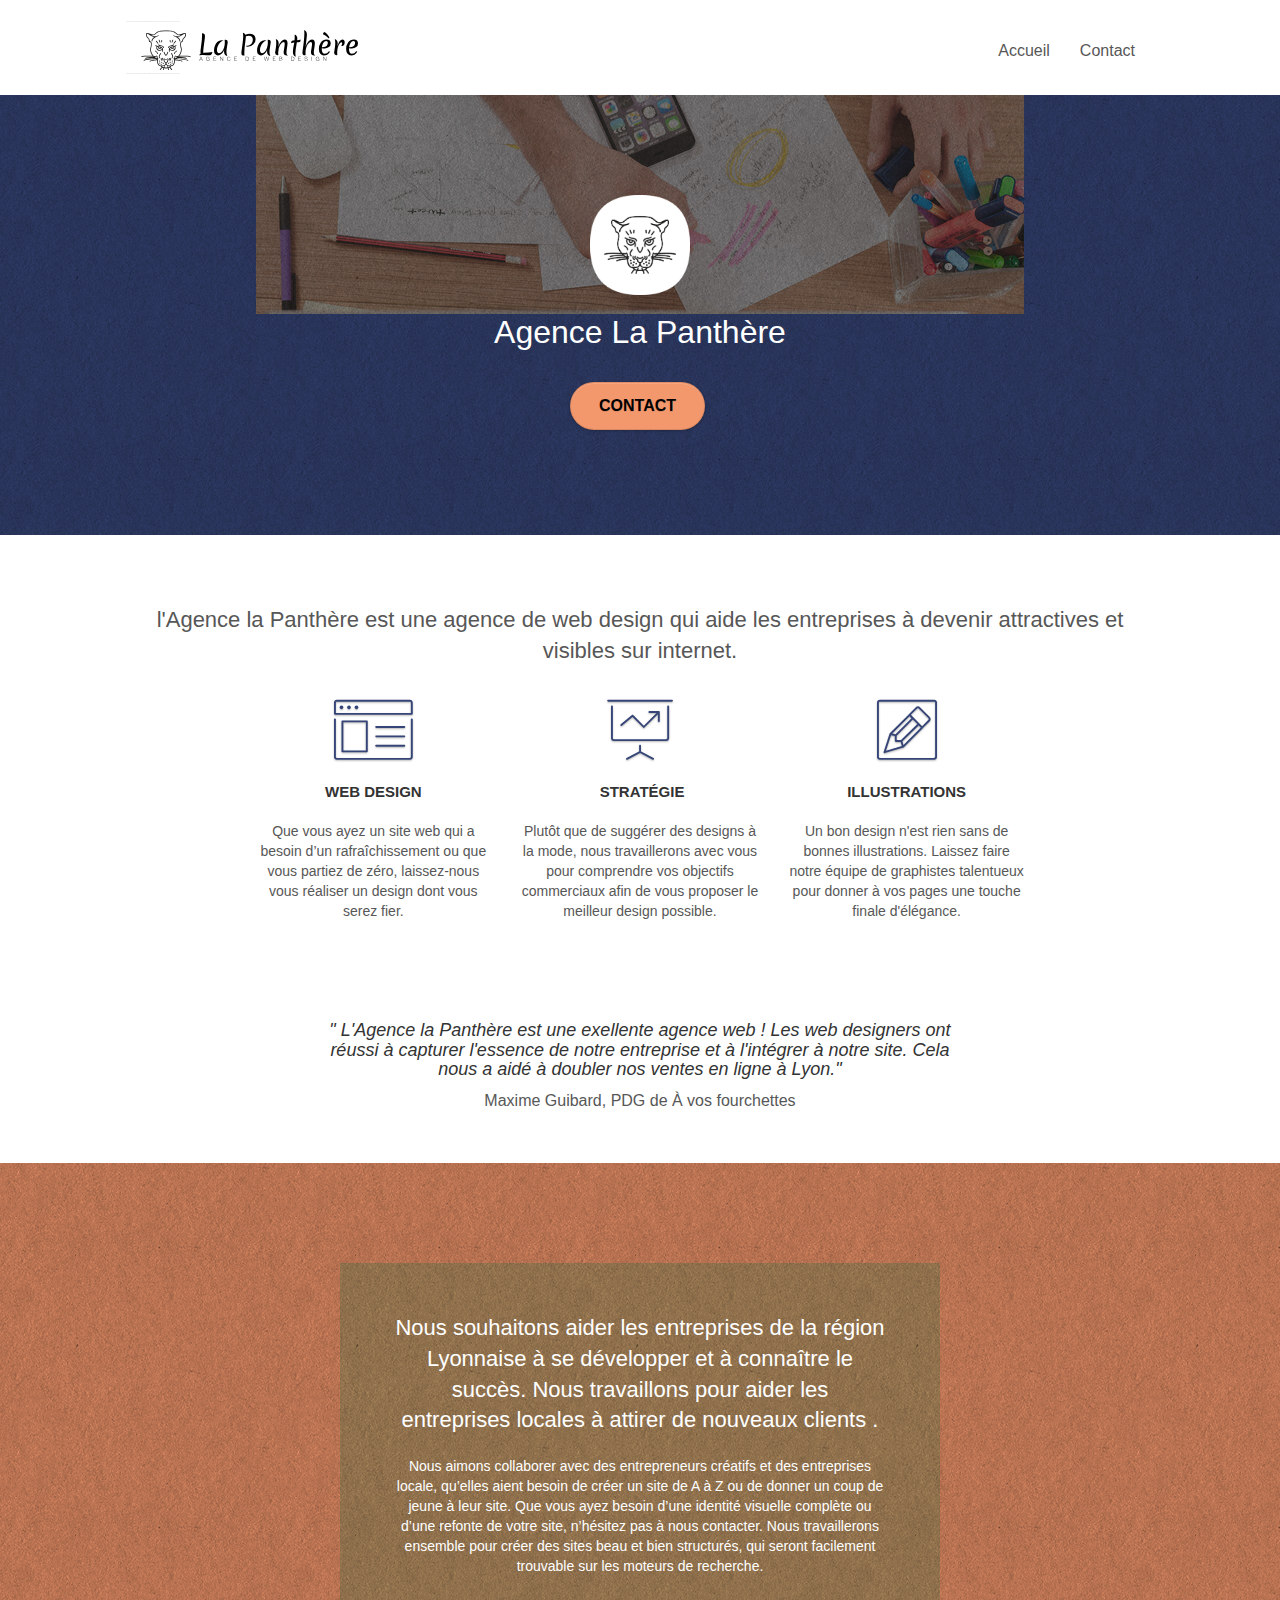
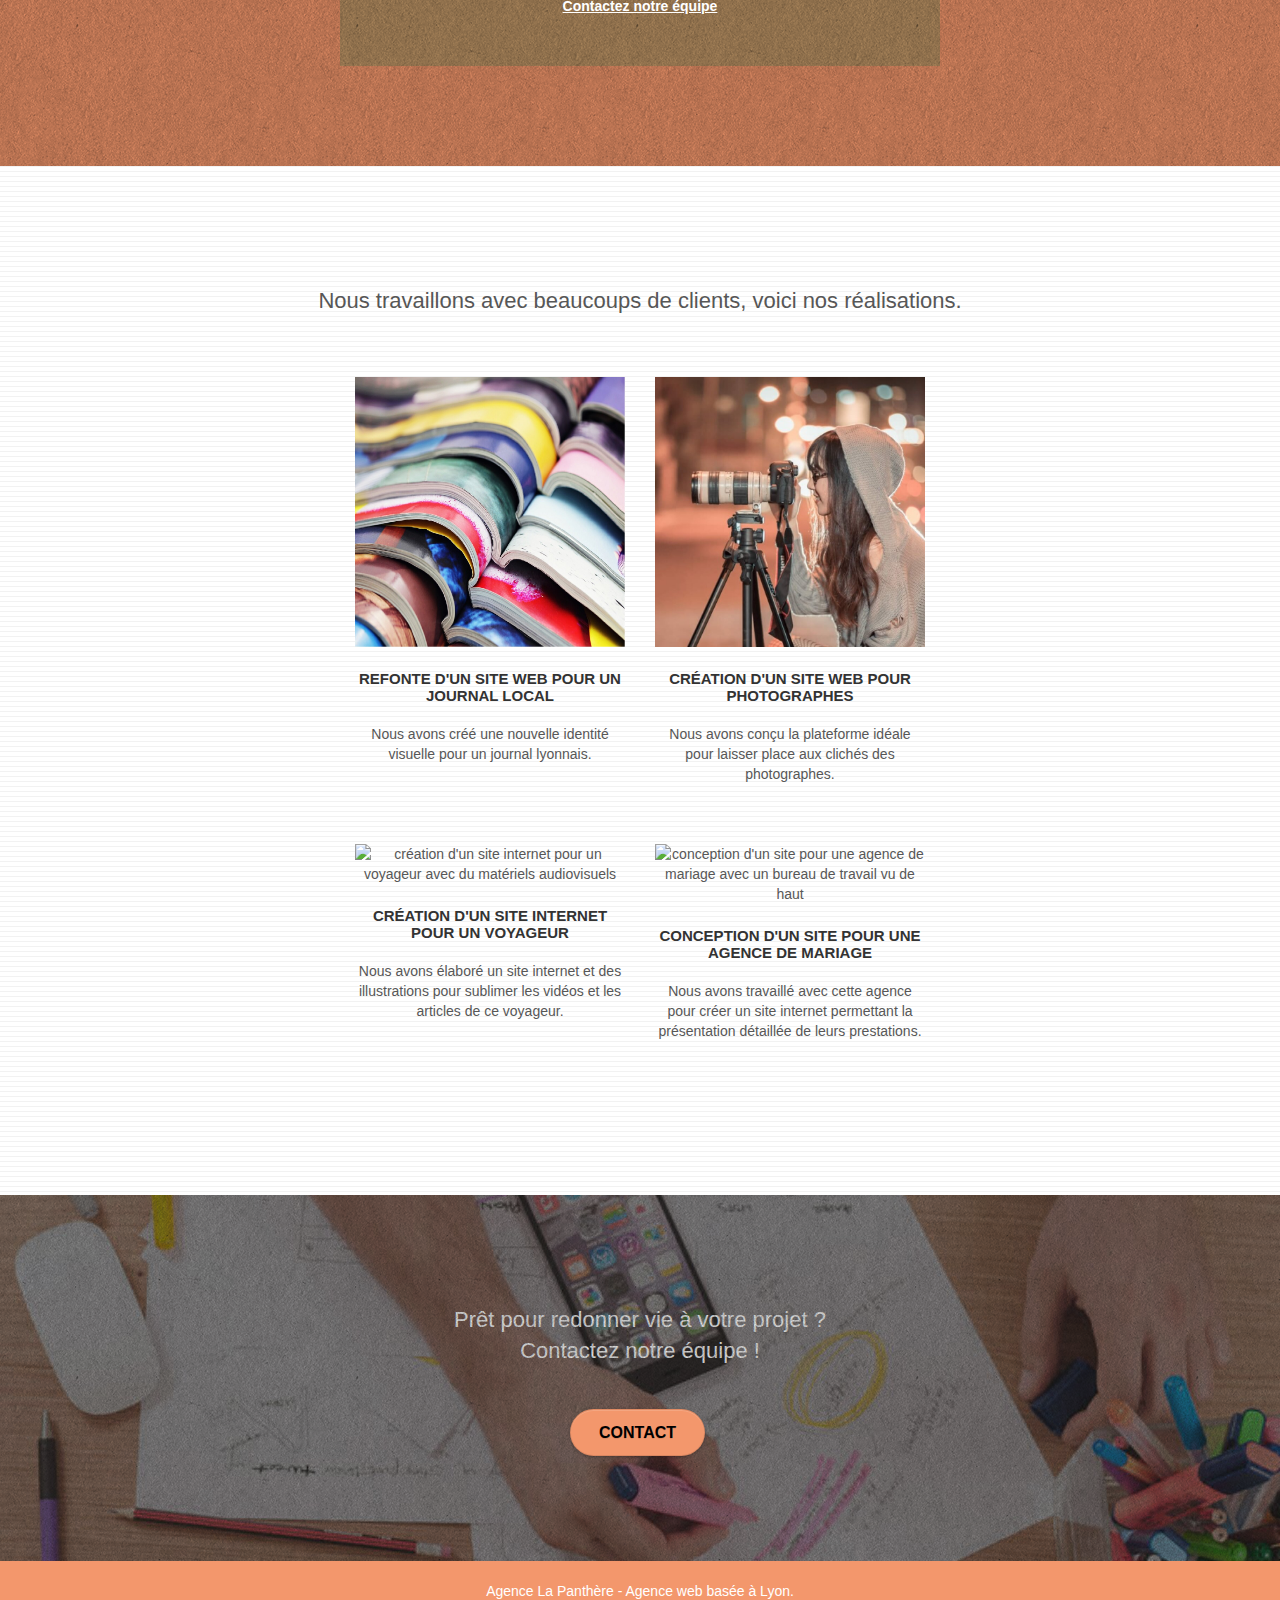
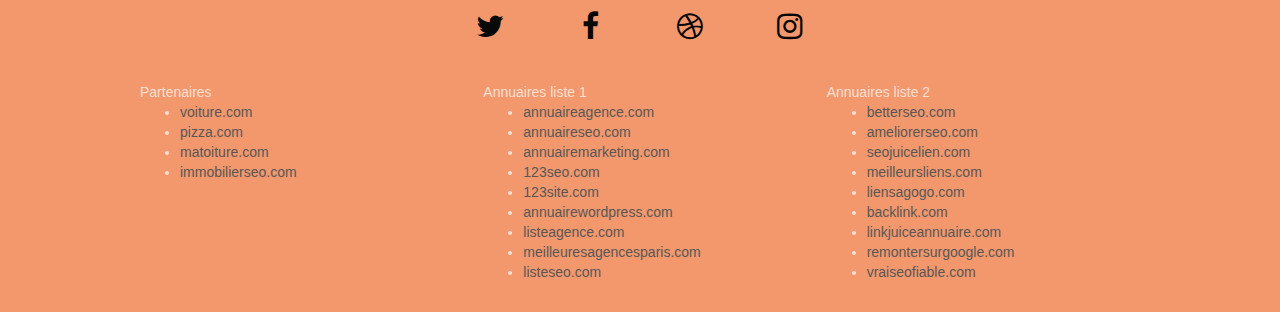
==== index.html @ d84fef73 "Modifications : images alt + compression" ====
<!doctype html>
<html lang="fr">
<head>
    <meta charset="utf-8">
    <meta name="description" content="Agence La Panthère pour réaliser vos projets et atteindre vos objectifs. Agence web basée à Lyon, contactez vite nos équipes d’experts doués et passionnés pour votre réussite.">
    <meta name="viewport" content="width=device-width, initial-scale=1.0, viewport-fit=cover">
    <link rel="shortcut icon" type="image/png" href="favicon.jpg">
    
	<link rel="stylesheet" type="text/css" href="./css/bootstrap.css">
	<link rel="stylesheet" type="text/css" href="style.css">
	<link rel="stylesheet" type="text/css" href="./css/font-awesome.css">
	<link rel="stylesheet" type="text/css" href="./css/et-line.css">
	
    
	<script src="./js/jquery-2.1.0.js"></script>
	<script src="./js/bootstrap.js"></script>
	<script src="./js/blocs.js"></script>
	<script src="./js/jquery.touchSwipe.js" defer></script>
	<script src="./js/gmaps.js"></script>

    <title>La Panthère Agence de web design Lyonnaise</title>

    
<!-- Analytics -->
<!-- Google Tag Manager -->
<script>(function(w,d,s,l,i){w[l]=w[l]||[];w[l].push({'gtm.start':
	new Date().getTime(),event:'gtm.js'});var f=d.getElementsByTagName(s)[0],
	j=d.createElement(s),dl=l!='dataLayer'?'&l='+l:'';j.async=true;j.src=
	'https://www.googletagmanager.com/gtm.js?id='+i+dl;f.parentNode.insertBefore(j,f);
	})(window,document,'script','dataLayer','GTM-PZNL9S8');</script>
	<!-- End Google Tag Manager -->
<!-- Analytics END -->
    
</head>
<body>
	<!-- Google Tag Manager (noscript) -->
<noscript><iframe src="https://www.googletagmanager.com/ns.html?id=GTM-PZNL9S8"
	height="0" width="0" style="display:none;visibility:hidden"></iframe></noscript>
	<!-- End Google Tag Manager (noscript) -->
<!-- Principal conteneur -->
<div class="page-container">
    
<!-- bloc-0 -->
<div class="bloc bgc-white l-bloc " id="bloc-0">
	<div class="container bloc-sm">

		<nav class="navbar row">
			<div class="navbar-header">
				<div class="keywords" style="color:#cccccc;font-size:1px;">Agence web à Lyon, stratégie web, web design, illustrations, design de site web, site web, web, internet, site internet, site</div>
				
				<a class="navbar-brand" href="index.html"><img src="img/agence-la-panthere-monochrome.svg" 
					alt="Logo et nom de l'Agence de web design La Panthère" height="40" /></a>

				<div class="keywords" style="color:#cccccc;font-size:1px;">Agence web à paris, stratégie web, web design, illustrations, design de site web, site web, web, internet, site internet, site</div>
				<button id="nav-toggle" type="button" class="ui-navbar-toggle navbar-toggle" data-toggle="collapse" data-target=".navbar-1">
					<span class="sr-only">Toggle navigation</span><span class="icon-bar"></span><span class="icon-bar"></span><span class="icon-bar"></span>
				</button>
			</div>
			<div class="collapse navbar-collapse navbar-1 special-dropdown-nav">
				<ul class="site-navigation nav navbar-nav">
					<li>
						<a href="index.html">Accueil</a>
					</li>
					
					<li>
						<a href="page2.html">Contact</a>
					</li>
				</ul>
			</div>
		</nav>
	</div>
</div>
<!-- bloc-0 END -->

<!-- bloc-1-presentation -->
<div class="bloc bgc-dark-slate-blue bg-banniere d-bloc bg-t-edge bloc-bg-texture texture-paper b-parallax" id="bloc-1-hero">
	<div class="container bloc-lg">
		<div class="row tight-width-whitespace">
			<div class="col-sm-12">
				<img src="img/logo.png" class="center-block image-resize-mode" 
				width="100" alt="Logo de l'Agence de web design La Panthère" />
				<h1 class="text-center hero-bloc-text tc-white ">
					Agence La Panthère
				</h1>
				<div class="text-center">
					<a href="page2.html" class="btn btn-lg btn-clean btn-rd cta-hero btn-atomic-tangerine" id="cta-hero">Contact</a>
				</div>
			</div>
		</div>
	</div>
</div>
<!-- bloc-1-presentation END -->

<!-- bloc-2-services -->
<div class="bloc bgc-white l-bloc" id="bloc-2-services">
	<div class="container bloc-md">
		<div class="row">
			<div class="col-sm-12 text-center">
				<h2>
					l'Agence la Panthère est une agence de web design qui aide les entreprises à devenir attractives et visibles sur internet.
				</h2>
			</div>
		</div>
		<div class="row voffset-lg med-width-whitespace">
			<div class="col-sm-4">
				<div class="text-center">
					<span class="et-icon-browser sm-shadow icon-dark-slate-blue icons icon-lg"></span>
				</div>
				<h3 class="mg-md text-center">
					Web design
				</h3>
				<p class="text-center ">
					Que vous ayez un site web qui a besoin d&rsquo;un rafraîchissement ou que vous partiez de zéro, laissez-nous vous réaliser un design dont vous serez fier.
				</p>
			</div>
			<div class="col-sm-4">
				<div class="text-center">
					<span class="et-icon-presentation sm-shadow icon-dark-slate-blue icons icon-lg"></span>
				</div>
				<h3 class="mg-md text-center">
					&nbsp;Stratégie
				</h3>
				<p class="text-center ">
					Plutôt que de suggérer des designs à la mode, nous travaillerons avec vous pour comprendre vos objectifs commerciaux afin de vous proposer le meilleur design possible.<br>
				</p>
			</div>
			<div class="col-sm-4">
				<div class="text-center">
					<span class="et-icon-edit sm-shadow icon-dark-slate-blue icons icon-lg"></span>
				</div>
				<h3 class="mg-md text-center">
					Illustrations
				</h3>
				<p class="text-center">
					Un bon design n'est rien sans de bonnes illustrations. Laissez faire notre équipe de graphistes talentueux pour donner à vos pages une touche finale d'élégance.
				</p>
			</div>
		</div>
		<div class="row voffset-lg voffset">
			<div class="col-xs-12 col-md-8 col-md-offset-2 text-center">
				<h4>
				<em>
					" L'Agence la Panthère est une exellente agence web ! Les web designers ont réussi à capturer l'essence de notre entreprise et à l'intégrer à notre site. Cela nous a aidé à doubler
					nos ventes en ligne à Lyon."
				</em>
				</h4>
			<p class="panel-title">Maxime Guibard, PDG de À vos fourchettes</p>
			</div>
		</div>
	</div>
</div>
<!-- bloc-2-services END -->

<!-- bloc-3-what-i-do -->
<div class="bloc tc-white bgc-atomic-tangerine bg-presentation d-bloc bloc-bg-texture texture-paper b-parallax" id="bloc-3-what-i-do">
	<div class="container bloc-lg">
		<div class="row tight-width-whitespace black-background">
			<div class="col-sm-12">
				<h2 class="mg-md text-center tc-white">
					Nous souhaitons aider les entreprises de la région Lyonnaise à se développer et à connaître le succès. Nous travaillons pour aider les entreprises locales à attirer de nouveaux clients .<br>
				</h2>
				<p class="text-center white">
					Nous aimons collaborer avec des entrepreneurs créatifs et des entreprises locale, qu’elles aient besoin de créer un site de A à Z ou de donner un coup de jeune à leur site. Que vous ayez besoin d’une identité visuelle complète ou d’une refonte de votre site, n’hésitez pas à nous contacter. Nous travaillerons ensemble pour créer des sites beau et bien structurés, qui seront facilement trouvable sur les moteurs de recherche. <br><br><a class="ltc-white bold-link" href="page2.html">Contactez notre équipe</a><br>
				</p>
			</div>
		</div>
	</div>
</div>
<!-- bloc-3-what-i-do END -->

<!-- bloc-4-portfolio -->
<div class="bloc bgc-white bg-lines-h2-bg bg-repeat l-bloc" id="bloc-4-portfolio">
	<div class="container bloc-lg">
		<div class="row">
			<div class="col-sm-12 text-center">
				<h2>
					Nous travaillons avec beaucoups de clients, voici nos réalisations.
				</h2>			
			</div>
		</div>
		<div class="row tight-width-whitespace portfolio-row">
			<div class="col-sm-6">
				<a href="#" data-lightbox="img/1.jpg" data-gallery-id="gallery-1" data-caption="Refonte d'un site web pour un journal local" data-frame="snapshot-lb"><img src="img/1.jpg" 
					alt="refonte d'un site web pour un journal local avec des journaux ouverts et empilés" class="img-responsive portfolio-thumb" /></a>
				<h3 class="mg-md text-center">
					Refonte d'un site web pour un journal local
				</h3>
				<p class="text-center">
					Nous avons créé une nouvelle identité visuelle pour un journal lyonnais.
				</p>
			</div>
			<div class="col-sm-6">
				<a href="#" data-lightbox="img/2.jpg" data-gallery-id="gallery-1" data-caption="Création d'un site web pour photographes" data-frame="snapshot-lb"><img src="img/2.jpg" class="img-responsive portfolio-thumb" 
					alt="création d'un site web pour photographes avec une photographe derrière un appareil photo sur trépieds" /></a>
				<h3 class="mg-md text-center">
					Création d'un site web pour photographes
				</h3>
				<p class="text-center">
					Nous avons conçu la plateforme idéale pour laisser place aux clichés des photographes.
				</p>
			</div>
		</div>
		<div class="row tight-width-whitespace portfolio-row">
			<div class="col-sm-6">
				<a href="#" data-lightbox="img/3.bmp" data-gallery-id="gallery-1" data-caption="Création d'un site internet pour un voyageur" data-frame="snapshot-lb"><img src="img/3.bmp" class="img-responsive portfolio-thumb" 
					alt="création d'un site internet pour un voyageur avec du matériels audiovisuels"/></a>
				<h3 class="mg-md text-center">
					Création d'un site internet pour un voyageur
				</h3>
				<p class="text-center">
					Nous avons élaboré un site internet et des illustrations pour sublimer les vidéos et les articles de ce voyageur.
				</p>
			</div>
			<div class="col-sm-6">
				<a href="#" data-lightbox="img/4.bmp" data-gallery-id="gallery-1" data-caption="Conception d'un site pour une agence de mariage" data-frame="snapshot-lb"><img src="img/4.bmp" class="img-responsive portfolio-thumb" 
					alt="conception d'un site pour une agence de mariage avec un bureau de travail vu de haut" /></a>
				<h3 class="mg-md text-center">
					Conception d'un site pour une agence de mariage
				</h3>
				<p class="text-center">
					Nous avons travaillé avec cette agence pour créer un site internet permettant la présentation détaillée de leurs prestations.
				</p>
			</div>
		</div>
	</div>
</div>
<!-- bloc-4-portfolio END -->

<!-- bloc-5-cta -->
<div class="bloc bgc-dark-slate-blue bg-banniere d-bloc bloc-bg-texture texture-paper" id="bloc-5-cta">
	<div class="container bloc-lg">
		<div class="row">
			<h2 class="mg-md text-center tc-white">
				Prêt pour redonner vie à votre projet ?<br>Contactez notre équipe !
			</h2>
			<div class="col-sm-12 text-center">
				<a href="page2.html" class="btn btn-atomic-tangerine btn-clean btn-rd btn-lg cta-hero">Contact</a>
			</div>
		</div>
	</div>
</div>
<!-- bloc-5-cta END -->

<!-- Footer - bloc-8 -->
<div class="bloc bgc-atomic-tangerine d-bloc" id="bloc-8">
	<div class="container bloc-sm">
		<div class="row">
			<div class="col-sm-12">
				<p class="text-center white">
					Agence La Panthère - Agence web basée à Lyon.<br>
				</p>
				<div class="row row-no-gutters social">
					<div class="col-sm-3">
						<div class="text-center">
							<a class="social" href="index.html"><span class="fa fa-twitter icon-md"></span></a>
						</div>
					</div>
					<div class="col-sm-3">
						<div class="text-center">
							<a class="social" href="index.html"><span class="fa fa-facebook icon-md"></span></a>
						</div>
					</div>
					<div class="col-sm-3">
						<div class="text-center">
							<a class="social" href="index.html"><span class="fa fa-dribbble icon-md"></span></a>
						</div>
					</div>
					<div class="col-sm-3">
						<div class="text-center">
							<a class="social" href="index.html"><span class="fa fa-instagram icon-md"></span></a>
						</div>
					</div>
					<div class="keywords" style="color:#F3976C;">Agence web à paris, stratégie web, web design, illustrations, design de site web, site web, web, internet, site internet, site</div>
				</div>
				<div class="row">
					<div class="col-sm-4">
						Partenaires
							<ul>
								<li><a href="voiture.com">voiture.com</a></li>
								<li><a href="pizza.com">pizza.com</a></li>
								<li><a href="matoiture.com">matoiture.com</a></li>
								<li><a href="immobilierseo.com">immobilierseo.com</a></li>
							</ul>		
					</div>
					<div class="col-sm-4">
						Annuaires liste 1
						<ul>
							<li><a href="annuaireagence.com">annuaireagence.com</a></li>
							<li><a href="annuaireseo.com">annuaireseo.com</a></li>
							<li><a href="annuairemarketing.com">annuairemarketing.com</a></li>
							<li><a href="123seoture.com">123seo.com</a></li>
							<li><a href="123site.com">123site.com</a></li>
							<li><a href="annuairewordpress.com">annuairewordpress.com</a></li>
							<li><a href="listeagence.com">listeagence.com</a></li>
							<li><a href="meilleuresagencesparis.com">meilleuresagencesparis.com</a></li>
							<li><a href="listeseo.com">listeseo.com</a></li>
						</ul>
					</div>
					<div class="col-sm-4">
						Annuaires liste 2
						<ul>
							<li><a href="betterseo.com">betterseo.com</a></li>
							<li><a href="ameliorerseo.com">ameliorerseo.com</a></li>
							<li><a href="seojuicelien.com">seojuicelien.com</a></li>
							<li><a href="meilleursliens.com">meilleursliens.com</a></li>
							<li><a href="liensagogo.com">liensagogo.com</a></li>
							<li><a href="backlink.com">backlink.com</a></li>
							<li><a href="linkjuiceannuaire.com">linkjuiceannuaire.com</a></li>
							<li><a href="remontersurgoogle.com">remontersurgoogle.com</a></li>
							<li><a href="vraiseofiable.com">vraiseofiable.com</a></li>
						</ul>
					</div>
				</div>
			</div>
		</div>
	</div>
</div>
<!-- Footer - bloc-8 END -->

</div>
<!-- Principal conteneur END -->
    

</body>
</html>
---- style.css ----
body {
    margin: 0;
    padding: 0;
    background: #FFF;
    overflow-x: hidden;
    -webkit-font-smoothing: antialiased;
    -moz-osx-font-smoothing: grayscale;
}

a,
button {
    transition: all .3s ease-in-out;
    outline: none!important;
}

a:hover {
    text-decoration: none;
    cursor: pointer;
}

#page-loading-blocs-notifaction {
    position: fixed;
    top: 0;
    bottom: 0;
    width: 100%;
    z-index: 100000;
    background: #FFFFFF url("img/pageload-spinner.gif") no-repeat center center;
}

.bloc {
    width: 100%;
    clear: both;
    background: 50% 50% no-repeat;
    padding: 0 50px;
    -webkit-background-size: cover;
    -moz-background-size: cover;
    -o-background-size: cover;
    background-size: cover;
    position: relative;
}

.bloc .container {
    padding-left: 0;
    padding-right: 0;
}

.bloc-lg {
    padding: 100px 50px;
}

.bloc-md {
    padding: 50px;
}

.bloc-sm {
    padding: 20px 50px;
}

.bg-center,
.bg-l-edge,
.bg-r-edge,
.bg-t-edge,
.bg-b-edge,
.bg-tl-edge,
.bg-bl-edge,
.bg-tr-edge,
.bg-br-edge,
.bg-repeat {
    -webkit-background-size: auto!important;
    -moz-background-size: auto!important;
    -o-background-size: auto!important;
    background-size: auto!important;
}

.bg-repeat {
    background: repeat;
}

.bg-t-edge {
    background: top no-repeat;
}

.bloc-bg-texture::before {
    content: "";
    background-size: 2px 2px;
    position: absolute;
    top: 0;
    bottom: 0;
    left: 0;
    right: 0;
}

.texture-paper::before {
    background: url("img/texture-paper.png");
    background-size: 280px 280px;
}

.b-parallax {
    background-attachment: fixed;
}

.d-bloc {
    color: rgba(255, 255, 255, .7);
}

.d-bloc button:hover {
    color: rgba(255, 255, 255, .9);
}

.d-bloc .icon-round,
.d-bloc .icon-square,
.d-bloc .icon-rounded,
.d-bloc .icon-semi-rounded-a,
.d-bloc .icon-semi-rounded-b {
    border-color: rgba(255, 255, 255, .9);
}

.d-bloc .divider-h span {
    border-color: rgba(255, 255, 255, .2);
}

.d-bloc .a-btn,
.d-bloc .navbar a,
.d-bloc .navbar-brand,
.d-bloc a .icon-sm,
.d-bloc a .icon-md,
.d-bloc a .icon-lg,
.d-bloc a .icon-xl,
.d-bloc h1 a,
.d-bloc h2 a,
.d-bloc h3 a,
.d-bloc h4 a,
.d-bloc h5 a,
.d-bloc h6 a,
.d-bloc p a {
    color: rgba(8, 8, 8);
}

.d-bloc .a-btn:hover,
.d-bloc .navbar a:hover,
.d-bloc .navbar-brand:hover,
.d-bloc a:hover .icon-sm,
.d-bloc a:hover .icon-md,
.d-bloc a:hover .icon-lg,
.d-bloc a:hover .icon-xl,
.d-bloc h1 a:hover,
.d-bloc h2 a:hover,
.d-bloc h3 a:hover,
.d-bloc h4 a:hover,
.d-bloc h5 a:hover,
.d-bloc h6 a:hover,
.d-bloc p a:hover {
    color: rgba(255, 255, 255, 1);
}

.d-bloc .navbar-toggle .icon-bar {
    background: rgba(255, 255, 255, 1);
}

.d-bloc .btn-wire,
.d-bloc .btn-wire:hover {
    color: rgba(255, 255, 255, 1);
    border-color: rgba(255, 255, 255, 1);
}

.d-bloc .panel {
    color: rgba(0, 0, 0, .5);
}

.d-bloc .panel button:hover {
    color: rgba(0, 0, 0, .7);
}

.d-bloc .panel icon {
    border-color: rgba(0, 0, 0, .7);
}

.d-bloc .panel .divider-h span {
    border-color: rgba(0, 0, 0, .1);
}

.d-bloc .panel .a-btn {
    color: rgba(0, 0, 0, .6);
}

.d-bloc .panel .a-btn:hover {
    color: rgba(0, 0, 0, 1);
}

.d-bloc .panel .btn-wire,
.d-bloc .panel .btn-wire:hover {
    color: rgba(0, 0, 0, .7);
    border-color: rgba(0, 0, 0, .3);
}

.d-bloc .panel,
.l-bloc {
    color: rgba(0, 0, 0, .5);
}

.d-bloc .panel button:hover,
.l-bloc button:hover {
    color: rgba(0, 0, 0, .7);
}

.l-bloc .icon-round,
.l-bloc .icon-square,
.l-bloc .icon-rounded,
.l-bloc .icon-semi-rounded-a,
.l-bloc .icon-semi-rounded-b {
    border-color: rgba(0, 0, 0, .7);
}

.d-bloc .panel .divider-h span,
.l-bloc .divider-h span {
    border-color: rgba(0, 0, 0, .1);
}

.d-bloc .panel .a-btn,
.l-bloc .a-btn,
.l-bloc .navbar a,
.l-bloc .navbar-brand,
.l-bloc a .icon-sm,
.l-bloc a .icon-md,
.l-bloc a .icon-lg,
.l-bloc a .icon-xl,
.l-bloc h1 a,
.l-bloc h2 a,
.l-bloc h3 a,
.l-bloc h4 a,
.l-bloc h5 a,
.l-bloc h6 a,
.l-bloc p a {
    color: rgba(0, 0, 0, .6);
}

.d-bloc .panel .a-btn:hover,
.l-bloc .a-btn:hover,
.l-bloc .navbar a:hover,
.l-bloc .navbar-brand:hover,
.l-bloc a:hover .icon-sm,
.l-bloc a:hover .icon-md,
.l-bloc a:hover .icon-lg,
.l-bloc a:hover .icon-xl,
.l-bloc h1 a:hover,
.l-bloc h2 a:hover,
.l-bloc h3 a:hover,
.l-bloc h4 a:hover,
.l-bloc h5 a:hover,
.l-bloc h6 a:hover,
.l-bloc p a:hover {
    color: rgba(0, 0, 0, 1);
}

.l-bloc .navbar-toggle .icon-bar {
    color: rgba(0, 0, 0, .6);
}

.d-bloc .panel .btn-wire,
.d-bloc .panel .btn-wire:hover,
.l-bloc .btn-wire,
.l-bloc .btn-wire:hover {
    color: rgba(0, 0, 0, .7);
    border-color: rgba(0, 0, 0, .3);
}

.voffset {
    margin-top: 30px;
}

.voffset-lg {
    margin-top: 80px;
}

.row-no-gutters {
    margin-right: 0;
    margin-left: 0;
}

.row.row-no-gutters > [class^="col-"],
.row.row-no-gutters > [class*=" col-"] {
    padding-right: 0;
    padding-left: 0;
}

#bloc-1-hero h1 {
    font-size: 32px;
}

.navbar {
    margin-bottom: 0;
    z-index: 1;
}

.navbar-brand {
    height: auto;
    padding: 3px 15px;
    font-size: 25px;
    font-weight: normal;
    font-weight: 600;
    line-height: 44px;
}

.navbar-brand img {
    max-height: 200px;
    margin: 0 5px 0 0;
    display: inline;
}

.navbar-brand img[src$=svg] {
    min-width: 100px;
}

.nav-center .navbar-brand img {
    margin: 0;
}

.navbar .nav {
    padding-top: 2px;
    margin-right: -16px;
    float: right;
    z-index: 1;
}

.nav > li {
    float: left;
    margin-top: 4px;
    font-size: 16px;
}

.navbar-nav .open .dropdown-menu > li > a {
    text-align: inherit;
}

.nav > li a:hover,
.nav > li a:focus {
    background: transparent;
}

.navbar-toggle {
    margin: 10px 10px 0 0;
    border: 0px;
}

.navbar-toggle:hover {
    background: transparent!important;
}

.navbar-toggle .icon-bar {
    background-color: rgba(0, 0, 0, .5);
    width: 26px;
}

.nav-invert .navbar .nav {
    float: left;
}

.nav-invert .navbar-header,
.nav-invert .navbar-brand {
    float: right;
    position: relative;
    z-index: 2;
}

@media (min-width: 768px) {
    .site-navigation {
        position: absolute;
        top: 50%;
        right: 20px;
        transform: translate(0, -50%);
        -webkit-transform: translateY(-50%);
    }
    .nav > li .dropdown-menu a,
    .nav > li .dropdown-menu a:hover {
        color: #484848;
    }
    .nav-invert .site-navigation {
        left: 0;
        right: 0;
    }
    .nav-center {
        text-align: center;
    }
    .nav-center .navbar-header {
        width: 100%;
    }
    .nav-center .navbar-header,
    .nav-center .navbar-brand,
    .nav-center .nav > li {
        float: none;
        display: inline-block;
    }
    .nav-center .site-navigation {
        position: relative;
        width: 100%;
        right: 0;
        margin-right: 0px;
        margin-top: 20px;
    }
    .nav-center.mini-nav .navbar-toggle {
        float: none;
        margin: 10px auto 0;
    }
}

.nav > li > .dropdown a {
    background: none!important;
    display: block;
    padding: 14px 15px;
}

nav .caret {
    margin: 0 5px;
}

.dropdown-menu .dropdown-menu {
    top: -8px;
    left: 100%;
}

.dropdown-menu .dropmenu-flow-right {
    top: 100%;
    left: 0;
    margin-left: -1px;
    border-top-left-radius: 0;
    border-top-right-radius: 0;
}

.dropdown-menu .dropdown span {
    border: 4px solid black;
    border-top-color: transparent;
    border-right-color: transparent;
    border-bottom-color: transparent;
    margin: 6px -5px 0 0!important;
    float: right;
}

.mg-md {
    margin-top: 10px;
    margin-bottom: 20px;
}

.mg-lg {
    margin-top: 10px;
    margin-bottom: 40px;
}

.btn {
    margin: 0 5px 5px 0;
}

.btn.pull-right {
    margin: 0 0 5px 5px;
}

.btn-d,
.btn-d:hover,
.btn-d:focus {
    color: #FFF;
    background: rgba(0, 0, 0, .3);
}

button {
    outline: none!important;
}

.btn-rd {
    border-radius: 40px;
}

.btn-clean {
    border: 1px solid rgba(0, 0, 0, .08);
    border-bottom-color: rgba(0, 0, 0, .1);
    text-shadow: 0 1px 0 rgba(0, 0, 1, .1);
    box-shadow: 0 1px 3px rgba(0, 0, 1, .25), inset 0 1px 0 0 rgba(255, 255, 255, .15);
}

.icon-md {
    font-size: 30px!important;
}

.icon-lg {
    font-size: 60px!important;
}

.sm-shadow {
    text-shadow: 0 1px 2px rgba(0, 0, 0, .3);
}

.panel-sq,
.panel-sq .panel-heading,
.panel-sq .panel-footer {
    border-radius: 0;
}

.panel-rd {
    border-radius: 30px;
}

.panel-rd .panel-heading {
    border-radius: 29px 29px 0 0;
}

.panel-rd .panel-footer {
    border-radius: 0 0 29px 29px;
}

.form-control {
    border-color: rgba(0, 0, 0, .1);
    box-shadow: none;
}

.scrollToTop {
    width: 40px;
    height: 40px;
    position: fixed;
    bottom: 20px;
    right: 20px;
    opacity: 0;
    z-index: 500;
    transition: all .3s ease-in-out;
}

.scrollToTop span {
    margin-top: 6px;
}

.showScrollTop {
    font-size: 14px;
    opacity: 1;
}

a[data-lightbox] {
    position: relative;
    display: block;
    text-align: center;
}

a[data-lightbox]:hover::before {
    content: "+";
    font-family: "HelveticaNeue-Light", "Helvetica Neue Light", "Helvetica Neue", Helvetica, Arial;
    font-size: 32px;
    width: 50px;
    height: 50px;
    margin-left: -25px;
    border-radius: 50%;
    background: rgba(0, 0, 0, .6);
    color: #FFF;
    font-weight: 100;
    z-index: 1;
    position: absolute;
    top: 50%;
    transform: translateY(-50%);
    -webkit-transform: translateY(-50%);
}

a[data-lightbox]:hover img {
    opacity: 0.6;
    -webkit-animation-fill-mode: none;
    animation-fill-mode: none;
}

#lightbox-modal {
    display: flex;
    align-items: center;
}

#lightbox-modal .modal-dialog {
    width: 90%;
    max-width: 900px;
    margin: 0 auto 0;
}

#lightbox-modal .modal-dialog img {
    max-height: 90vh;
    margin: 0 auto;
}

.lightbox-caption {
    padding: 20px;
    color: #FFF;
    background: rgba(0, 0, 0, .5);
    position: absolute;
    left: 15px;
    right: 15px;
    bottom: 5px;
}

.close-lightbox {
    color: #FFF;
    font-size: 30px;
    position: absolute;
    top: 20px;
    right: 20px;
    z-index: 20;
    background: rgba(0, 0, 0, .5);
    border: none;
    line-height: 30px;
    padding: 0 9px 5px;
    opacity: 0.3;
}

.close-lightbox:hover,
.next-lightbox:hover,
.prev-lightbox:hover {
    opacity: 1.0;
    color: #FFF;
}

.next-lightbox,
.prev-lightbox {
    font-size: 20px;
    color: rgba(255, 255, 255, .9);
    background: rgba(0, 0, 0, .5);
    transition: all .2s ease-in-out;
    position: absolute;
    top: 45%;
    z-index: 1;
    opacity: 0.4;
}

.next-lightbox {
    padding: 6px 8px 1px 13px;
    right: 25px;
}

.prev-lightbox {
    padding: 6px 13px 1px 10px;
    left: 25px;
}

.snapshot-lb .modal-body {
    padding-bottom: 45px;
}

.snapshot-lb .lightbox-caption {
    padding: 0;
    color: rgba(0, 0, 0, .5);
    background: none;
}

h1,
h2,
h3,
h4,
h5,
h6,
p,
label,
.btn,
a {
    font-family: "helvetica";
    font-weight: 400;
    color: #575757!important;
}

.container {
    max-width: 1000px;
}

.hero-bloc-text {
    font-size: 38px;
}

.hero-bloc-text-sub {
    font-size: 36px;
}

.statement-bloc-text {
    line-height: 26px;
    font-style: italic;
    font-size: 20px;
    text-align: center;
    font-weight: lighter;
    max-width: 520px;
    margin: auto auto auto auto;
}

p {
    font-size: 14px;
}

.tight-width-whitespace {
    max-width: 600px;
    color: white !important;
    margin: auto auto auto auto;
}

.h1 {
    font-size: 20px;
    font-family: "Open Sans";
}

.cta-hero {
    margin-top: 22px;
    color: #FFFFFF!important;
    text-transform: uppercase;
    padding: 12px 28px 12px 28px;
    font-size: 16px;
    font-weight: 700;
}

.social {
    max-width: 400px;
    margin: auto auto auto auto;
}

h2 {
    font-size: 22px;
    line-height: 1.4em;
}

h3 {
    font-size: 15px;
    text-transform: uppercase;
    font-weight: 700;
    color: #333333!important;
}

.med-width-whitespace {
    max-width: 800px;
    margin: auto auto auto auto;
    box-shadow: 0px 0px 0px #000000;
}

h1 {
    color: #333333!important;
}

h4 {
    color: #333333!important;
}

.icons {
    margin-bottom: 14px;
    margin-top: 24px;
}

.white {
    color: #FFFFFF!important;
}

.portfolio-thumb {
    margin-bottom: 24px;
}

.portfolio-row {
    margin-bottom: 44px;
    margin-top: 50px;
}

.avatar {
    box-shadow: 0px 4px 9px rgba(0, 0, 0, 0.3);
}

.black-background {
    background-color: rgba(165, 147, 99, 0.7);
    padding: 40px 40px 40px 40px;
}

.bold-link {
    font-weight: 900;
    text-decoration: underline!important;
}

.bgc-white {
    background-color: #FFFFFF;
}

.bgc-dark-slate-blue {
    background-color: #364577;
}

.bgc-atomic-tangerine {
    background-color: #F3976C;
}

.tc-white {
    color: #FFFFFF!important;
}
.tc-black{
    color: black !important;
}
.btn-atomic-tangerine {
    background: #F3976C;
    color: black !important;
}

.btn-atomic-tangerine:hover {
    background: #c27956!important;
    color: #FFFFFF!important;
}

.ltc-white {
    color: #FFFFFF!important;
}

.ltc-white:hover {
    color: #cccccc!important;
}

.ltc-atomic-tangerine {
    color: #F3976C!important;
}

.ltc-atomic-tangerine:hover {
    color: #c27956!important;
}

.icon-dark-slate-blue {
    color: #364577!important;
    border-color: #364577!important;
}

.bg-dots-bg {
    background-image: url("img/dots-bg.png");
}

.bg-lines-h2-bg {
    background-image: url("img/lines-h2-bg.png");
}

.bg-banniere {
    background-image: url("img/agence-la-panthere.jpg");
}

.bg-presentation {
    background-image: url("img/image-de-presentation.bmp");
}

@media (max-width: 1024px) {
    .bloc {
        padding-left: 20px;
        padding-right: 20px;
    }
    .bloc.full-width-bloc,
    .bloc-tile-2.full-width-bloc .container,
    .bloc-tile-3.full-width-bloc .container,
    .bloc-tile-4.full-width-bloc .container {
        padding-left: 0;
        padding-right: 0;
    }
}

@media (max-width: 992px) and (min-width: 768px) {
    .navbar .nav {
        max-width: 80%
    }
    .nav-center.navbar .nav {
        max-width: 100%
    }
}

@media only screen and (min-device-width: 768px) and (max-device-width: 1024px) and (orientation: landscape) {
    .b-parallax {
        background-attachment: scroll;
    }
}

@media only screen and (min-device-width: 1024px) and (max-device-width: 1366px) and (-webkit-min-device-pixel-ratio: 1.5) {
    .b-parallax {
        background-attachment: scroll;
    }
}

@media (max-width: 991px) {
    .container {
        width: 100%;
    }
    .b-parallax {
        background-attachment: scroll;
    }
    .page-container,
    #hero-bloc {
        overflow-x: hidden;
        position: relative;
    }
    .bloc {
        padding-left: constant(safe-area-inset-left);
        padding-right: constant(safe-area-inset-right);
    }
    .bloc-group,
    .bloc-group .bloc {
        display: block;
        width: 100%;
    }
    .bloc-fill-screen .fill-bloc-top-edge,
    .bloc-fill-screen .fill-bloc-bottom-edge {
        padding: 0 20px;
        padding-left: constant(safe-area-inset-left);
        padding-right: constant(safe-area-inset-right);
    }
}

@media (max-width: 767px) {
    .page-container {
        overflow-x: hidden;
        position: relative;
    }
    h1,
    h2,
    h3,
    h4,
    h5,
    h6,
    p,
    #disqus_thread {
        padding-left: 10px!important;
        padding-right: 10px!important;
    }
    .b-parallax {
        background-attachment: scroll;
    }
    .navbar .nav {
        padding-top: 0;
        border-top: 1px solid rgba(0, 0, 0, .2);
        float: none!important;
    }
    .navbar.row {
        margin-left: 0;
        margin-right: 0;
    }
    .site-navigation {
        position: inherit;
        transform: none;
        -webkit-transform: none;
        -ms-transform: none;
    }
    .nav > li {
        margin-top: 0;
        border-bottom: 1px solid rgba(0, 0, 0, .1);
        background: rgba(0, 0, 0, .05);
        text-align: left;
        padding-left: 15px;
        width: 100%;
    }
    .nav > li:hover {
        background: rgba(0, 0, 0, .08);
    }
    .dropdown .dropdown a .caret {
        float: none;
        margin: 5px 0 0 10px!important;
        border: 4px solid black;
        border-bottom-color: transparent;
        border-right-color: transparent;
        border-left-color: transparent;
    }
    #hero-bloc .navbar .nav {
        background: rgba(0, 0, 0, .8);
    }
    #hero-bloc .navbar .nav a {
        color: rgba(255, 255, 255, .6);
    }
    .hero {
        padding: 50px 0;
    }
    .hero-nav {
        left: -1px;
        right: -1px;
    }
    .navbar-collapse {
        padding: 0;
        overflow-x: hidden;
        -webkit-box-shadow: none;
        box-shadow: none;
    }
    .navbar-brand img {
        max-height: 40px;
        width: auto;
    }
    .nav-invert .navbar-header {
        float: none;
        width: 100%;
    }
    .nav-invert .navbar-toggle {
        float: left;
        margin-left: 10px;
    }
    .bloc {
        padding-left: 0;
        padding-right: 0;
    }
    .bloc-xxl,
    .bloc-xl,
    .bloc-lg {
        padding: 40px 0;
    }
    .bloc-sm,
    .bloc-md {
        padding-left: 0;
        padding-right: 0;
    }
    .bloc-tile-2 .container,
    .bloc-tile-3 .container,
    .bloc-tile-4 .container,
    .bloc-fill-screen .fill-bloc-top-edge,
    .bloc-fill-screen .fill-bloc-bottom-edge {
        padding-left: 0;
        padding-right: 0;
    }
    .a-block {
        padding: 0 10px;
    }
    .btn-dwn {
        display: none;
    }
    .voffset {
        margin-top: 5px;
    }
    .voffset-md {
        margin-top: 20px;
    }
    .voffset-lg {
        margin-top: 30px;
    }
    form {
        padding: 5px;
    }
    .close-lightbox {
        display: inline-block;
    }
    .blocsapp-device-iphone5 {
        background-size: 216px 425px;
        padding-top: 60px;
        width: 216px;
        height: 425px;
    }
    .blocsapp-device-iphone5 img {
        width: 180px;
        height: 320px;
    }
}

@media (max-width: 400px) {
    .bloc {
        padding-left: 0;
        padding-right: 0;
    }
}

@media (max-width: 767px) {
    .bloc-mob-center-text {
        text-align: center;
    }
}
---- css/et-line.css ----
@font-face {
    font-family: et-line;
    src: url(../fonts/et-line.eot);
    src: url(../fonts/et-line.eot?#iefix) format('embedded-opentype'), url(../fonts/et-line.woff) format('woff'), url(../fonts/et-line.ttf) format('truetype'), url(../fonts/et-line.svg#et-line) format('svg');
    font-weight: 400;
    font-style: normal
}

.et-icon-adjustments,
.et-icon-alarmclock,
.et-icon-anchor,
.et-icon-aperture,
.et-icon-attachment,
.et-icon-bargraph,
.et-icon-basket,
.et-icon-beaker,
.et-icon-bike,
.et-icon-book-open,
.et-icon-briefcase,
.et-icon-browser,
.et-icon-calendar,
.et-icon-camera,
.et-icon-caution,
.et-icon-chat,
.et-icon-circle-compass,
.et-icon-clipboard,
.et-icon-clock,
.et-icon-cloud,
.et-icon-compass,
.et-icon-desktop,
.et-icon-dial,
.et-icon-document,
.et-icon-documents,
.et-icon-download,
.et-icon-dribbble,
.et-icon-edit,
.et-icon-envelope,
.et-icon-expand,
.et-icon-facebook,
.et-icon-flag,
.et-icon-focus,
.et-icon-gears,
.et-icon-genius,
.et-icon-gift,
.et-icon-global,
.et-icon-globe,
.et-icon-googleplus,
.et-icon-grid,
.et-icon-happy,
.et-icon-hazardous,
.et-icon-heart,
.et-icon-hotairballoon,
.et-icon-hourglass,
.et-icon-key,
.et-icon-laptop,
.et-icon-layers,
.et-icon-lifesaver,
.et-icon-lightbulb,
.et-icon-linegraph,
.et-icon-linkedin,
.et-icon-lock,
.et-icon-magnifying-glass,
.et-icon-map,
.et-icon-map-pin,
.et-icon-megaphone,
.et-icon-mic,
.et-icon-mobile,
.et-icon-newspaper,
.et-icon-notebook,
.et-icon-paintbrush,
.et-icon-paperclip,
.et-icon-pencil,
.et-icon-phone,
.et-icon-picture,
.et-icon-pictures,
.et-icon-piechart,
.et-icon-presentation,
.et-icon-pricetags,
.et-icon-printer,
.et-icon-profile-female,
.et-icon-profile-male,
.et-icon-puzzle,
.et-icon-quote,
.et-icon-recycle,
.et-icon-refresh,
.et-icon-ribbon,
.et-icon-rss,
.et-icon-sad,
.et-icon-scissors,
.et-icon-scope,
.et-icon-search,
.et-icon-shield,
.et-icon-speedometer,
.et-icon-strategy,
.et-icon-streetsign,
.et-icon-tablet,
.et-icon-target,
.et-icon-telescope,
.et-icon-toolbox,
.et-icon-tools,
.et-icon-tools-2,
.et-icon-trophy,
.et-icon-tumblr,
.et-icon-twitter,
.et-icon-upload,
.et-icon-video,
.et-icon-wallet,
.et-icon-wine {
    font-family: et-line;
    speak: none;
    font-style: normal;
    font-weight: 400;
    font-variant: normal;
    text-transform: none;
    line-height: 1;
    -webkit-font-smoothing: antialiased;
    -moz-osx-font-smoothing: grayscale;
    display: inline-block
}

.et-icon-mobile:before {
    content: "\e000"
}

.et-icon-laptop:before {
    content: "\e001"
}

.et-icon-desktop:before {
    content: "\e002"
}

.et-icon-tablet:before {
    content: "\e003"
}

.et-icon-phone:before {
    content: "\e004"
}

.et-icon-document:before {
    content: "\e005"
}

.et-icon-documents:before {
    content: "\e006"
}

.et-icon-search:before {
    content: "\e007"
}

.et-icon-clipboard:before {
    content: "\e008"
}

.et-icon-newspaper:before {
    content: "\e009"
}

.et-icon-notebook:before {
    content: "\e00a"
}

.et-icon-book-open:before {
    content: "\e00b"
}

.et-icon-browser:before {
    content: "\e00c"
}

.et-icon-calendar:before {
    content: "\e00d"
}

.et-icon-presentation:before {
    content: "\e00e"
}

.et-icon-picture:before {
    content: "\e00f"
}

.et-icon-pictures:before {
    content: "\e010"
}

.et-icon-video:before {
    content: "\e011"
}

.et-icon-camera:before {
    content: "\e012"
}

.et-icon-printer:before {
    content: "\e013"
}

.et-icon-toolbox:before {
    content: "\e014"
}

.et-icon-briefcase:before {
    content: "\e015"
}

.et-icon-wallet:before {
    content: "\e016"
}

.et-icon-gift:before {
    content: "\e017"
}

.et-icon-bargraph:before {
    content: "\e018"
}

.et-icon-grid:before {
    content: "\e019"
}

.et-icon-expand:before {
    content: "\e01a"
}

.et-icon-focus:before {
    content: "\e01b"
}

.et-icon-edit:before {
    content: "\e01c"
}

.et-icon-adjustments:before {
    content: "\e01d"
}

.et-icon-ribbon:before {
    content: "\e01e"
}

.et-icon-hourglass:before {
    content: "\e01f"
}

.et-icon-lock:before {
    content: "\e020"
}

.et-icon-megaphone:before {
    content: "\e021"
}

.et-icon-shield:before {
    content: "\e022"
}

.et-icon-trophy:before {
    content: "\e023"
}

.et-icon-flag:before {
    content: "\e024"
}

.et-icon-map:before {
    content: "\e025"
}

.et-icon-puzzle:before {
    content: "\e026"
}

.et-icon-basket:before {
    content: "\e027"
}

.et-icon-envelope:before {
    content: "\e028"
}

.et-icon-streetsign:before {
    content: "\e029"
}

.et-icon-telescope:before {
    content: "\e02a"
}

.et-icon-gears:before {
    content: "\e02b"
}

.et-icon-key:before {
    content: "\e02c"
}

.et-icon-paperclip:before {
    content: "\e02d"
}

.et-icon-attachment:before {
    content: "\e02e"
}

.et-icon-pricetags:before {
    content: "\e02f"
}

.et-icon-lightbulb:before {
    content: "\e030"
}

.et-icon-layers:before {
    content: "\e031"
}

.et-icon-pencil:before {
    content: "\e032"
}

.et-icon-tools:before {
    content: "\e033"
}

.et-icon-tools-2:before {
    content: "\e034"
}

.et-icon-scissors:before {
    content: "\e035"
}

.et-icon-paintbrush:before {
    content: "\e036"
}

.et-icon-magnifying-glass:before {
    content: "\e037"
}

.et-icon-circle-compass:before {
    content: "\e038"
}

.et-icon-linegraph:before {
    content: "\e039"
}

.et-icon-mic:before {
    content: "\e03a"
}

.et-icon-strategy:before {
    content: "\e03b"
}

.et-icon-beaker:before {
    content: "\e03c"
}

.et-icon-caution:before {
    content: "\e03d"
}

.et-icon-recycle:before {
    content: "\e03e"
}

.et-icon-anchor:before {
    content: "\e03f"
}

.et-icon-profile-male:before {
    content: "\e040"
}

.et-icon-profile-female:before {
    content: "\e041"
}

.et-icon-bike:before {
    content: "\e042"
}

.et-icon-wine:before {
    content: "\e043"
}

.et-icon-hotairballoon:before {
    content: "\e044"
}

.et-icon-globe:before {
    content: "\e045"
}

.et-icon-genius:before {
    content: "\e046"
}

.et-icon-map-pin:before {
    content: "\e047"
}

.et-icon-dial:before {
    content: "\e048"
}

.et-icon-chat:before {
    content: "\e049"
}

.et-icon-heart:before {
    content: "\e04a"
}

.et-icon-cloud:before {
    content: "\e04b"
}

.et-icon-upload:before {
    content: "\e04c"
}

.et-icon-download:before {
    content: "\e04d"
}

.et-icon-target:before {
    content: "\e04e"
}

.et-icon-hazardous:before {
    content: "\e04f"
}

.et-icon-piechart:before {
    content: "\e050"
}

.et-icon-speedometer:before {
    content: "\e051"
}

.et-icon-global:before {
    content: "\e052"
}

.et-icon-compass:before {
    content: "\e053"
}

.et-icon-lifesaver:before {
    content: "\e054"
}

.et-icon-clock:before {
    content: "\e055"
}

.et-icon-aperture:before {
    content: "\e056"
}

.et-icon-quote:before {
    content: "\e057"
}

.et-icon-scope:before {
    content: "\e058"
}

.et-icon-alarmclock:before {
    content: "\e059"
}

.et-icon-refresh:before {
    content: "\e05a"
}

.et-icon-happy:before {
    content: "\e05b"
}

.et-icon-sad:before {
    content: "\e05c"
}

.et-icon-facebook:before {
    content: "\e05d"
}

.et-icon-twitter:before {
    content: "\e05e"
}

.et-icon-googleplus:before {
    content: "\e05f"
}

.et-icon-rss:before {
    content: "\e060"
}

.et-icon-tumblr:before {
    content: "\e061"
}

.et-icon-linkedin:before {
    content: "\e062"
}

.et-icon-dribbble:before {
    content: "\e063"
}
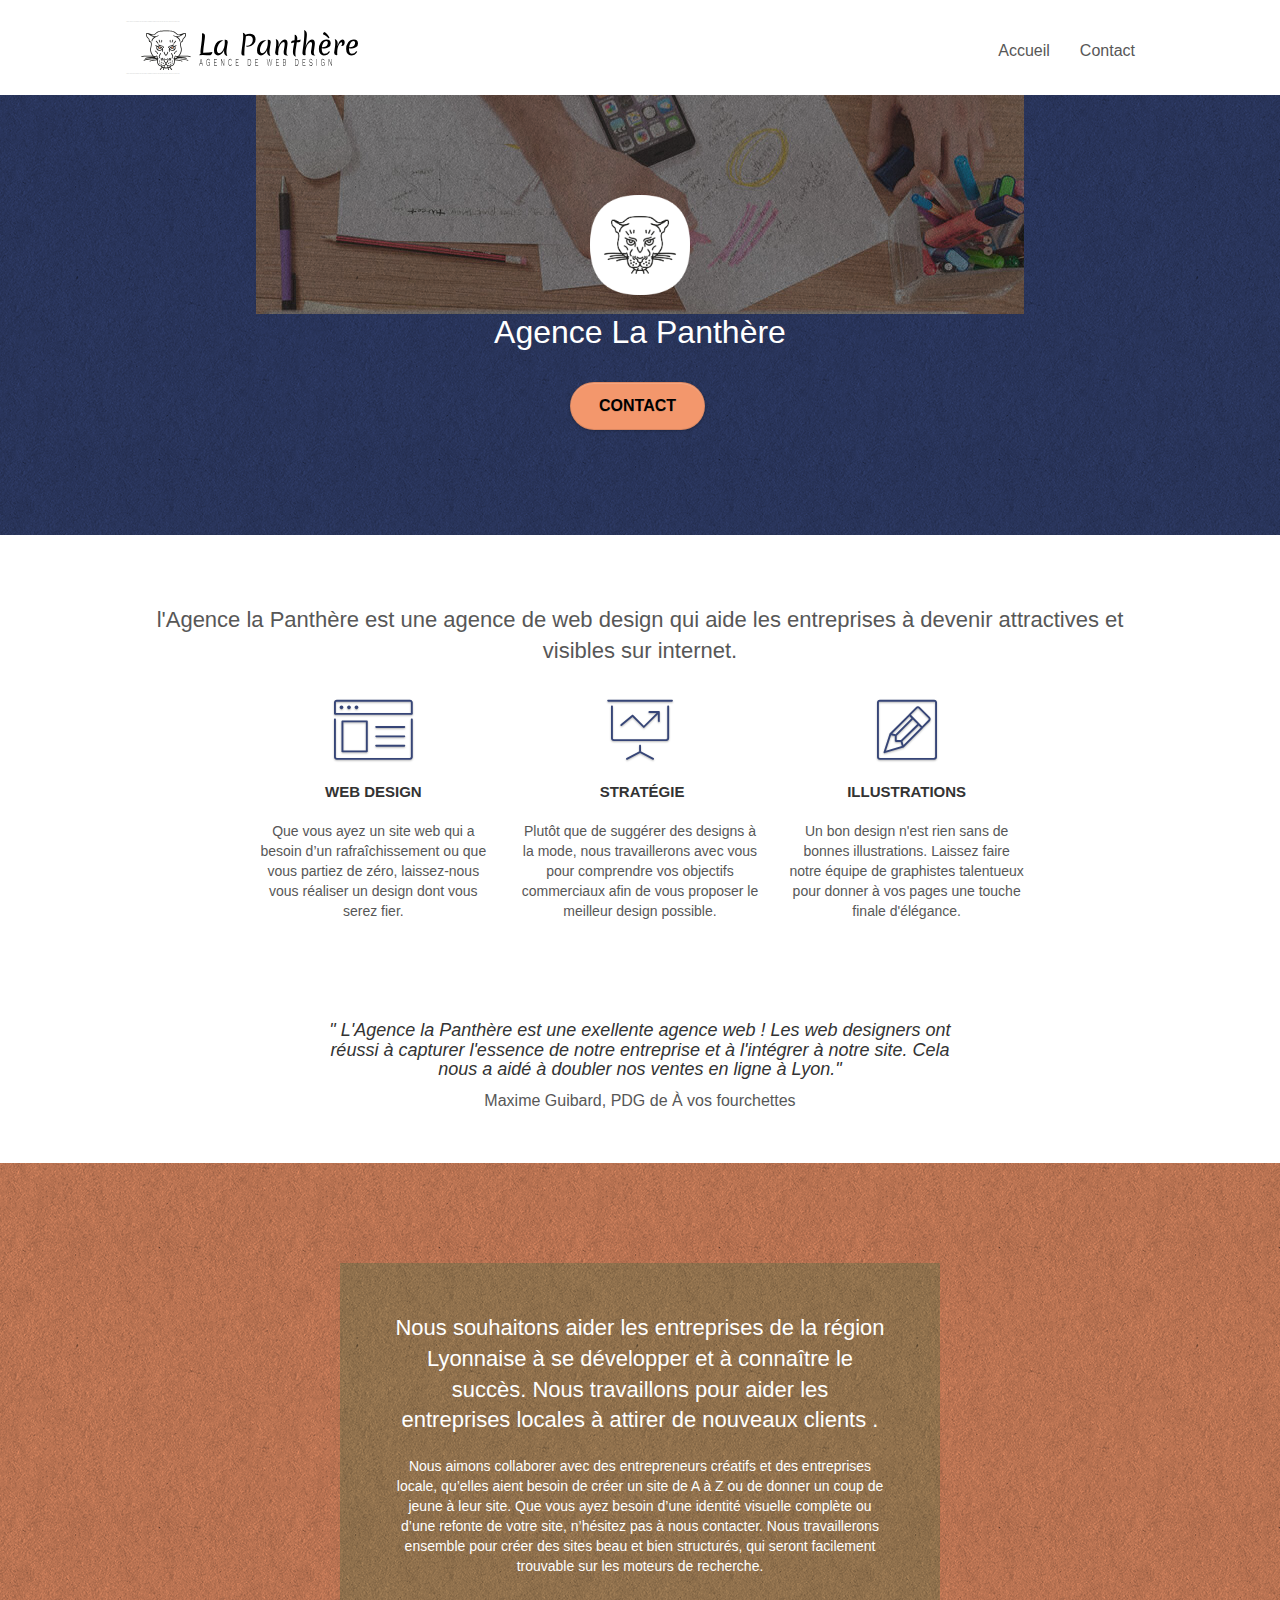
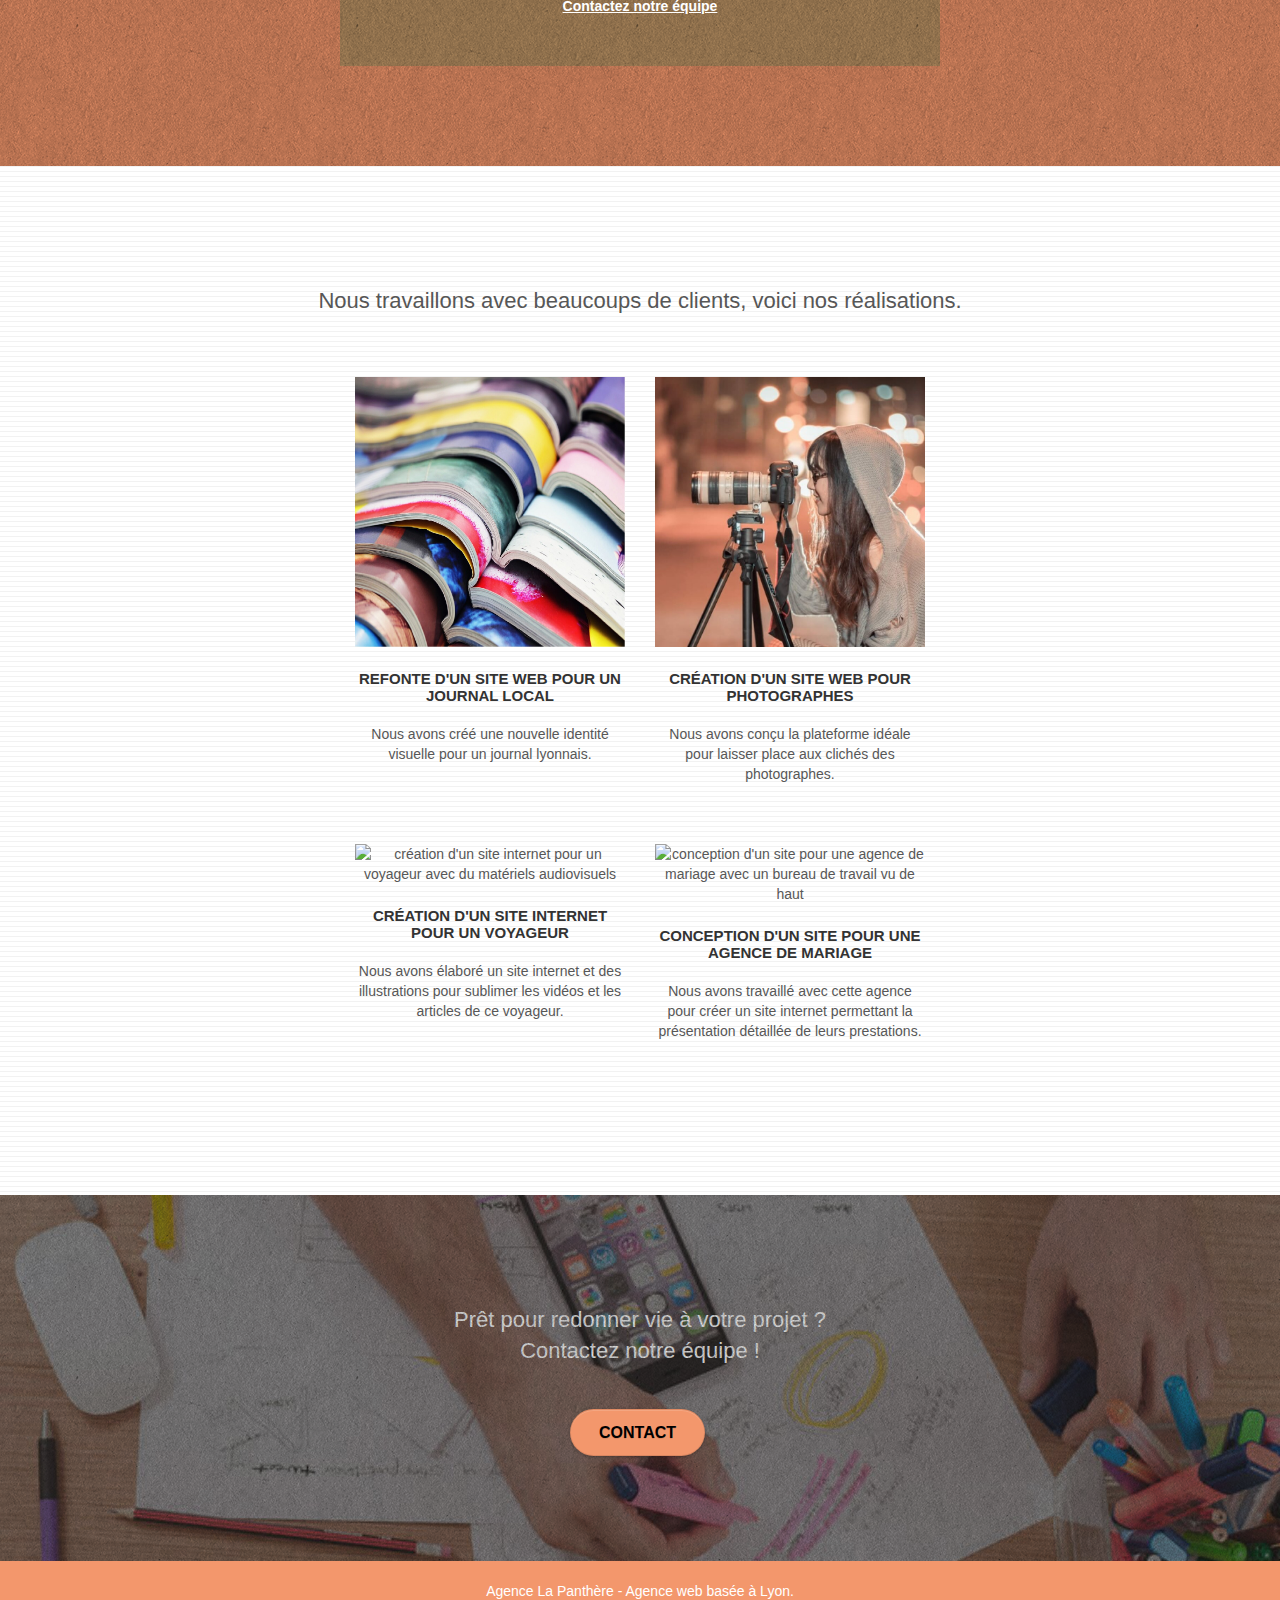
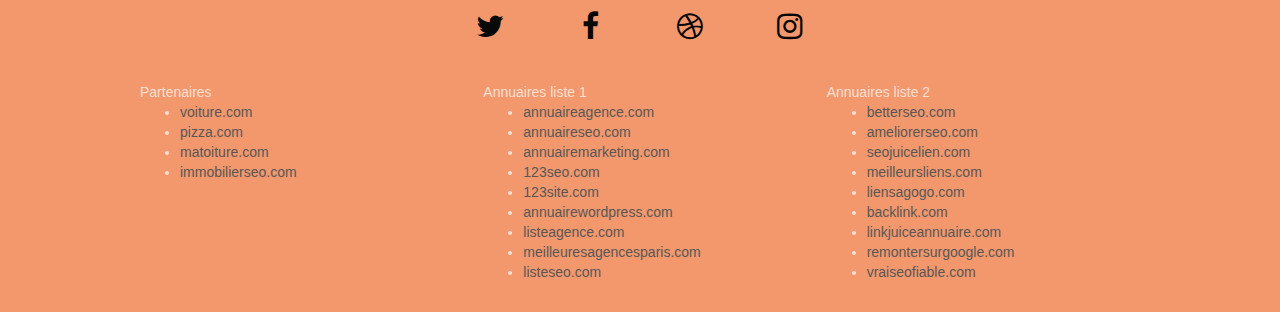
==== commit f585e295: "modification : logo" ====
--- a/index.html
+++ b/index.html
@@ -48,7 +48,7 @@
 			<div class="navbar-header">
 				<div class="keywords" style="color:#cccccc;font-size:1px;">Agence web à Lyon, stratégie web, web design, illustrations, design de site web, site web, web, internet, site internet, site</div>
 				
-				<a class="navbar-brand" href="index.html"><img src="img/agence-la-panthere-monochrome.svg" 
+				<a class="navbar-brand" href="index.html"><img src="img/agence-la-panthere-monochromev2.svg" 
 					alt="Logo et nom de l'Agence de web design La Panthère" height="40" /></a>
 
 				<div class="keywords" style="color:#cccccc;font-size:1px;">Agence web à paris, stratégie web, web design, illustrations, design de site web, site web, web, internet, site internet, site</div>
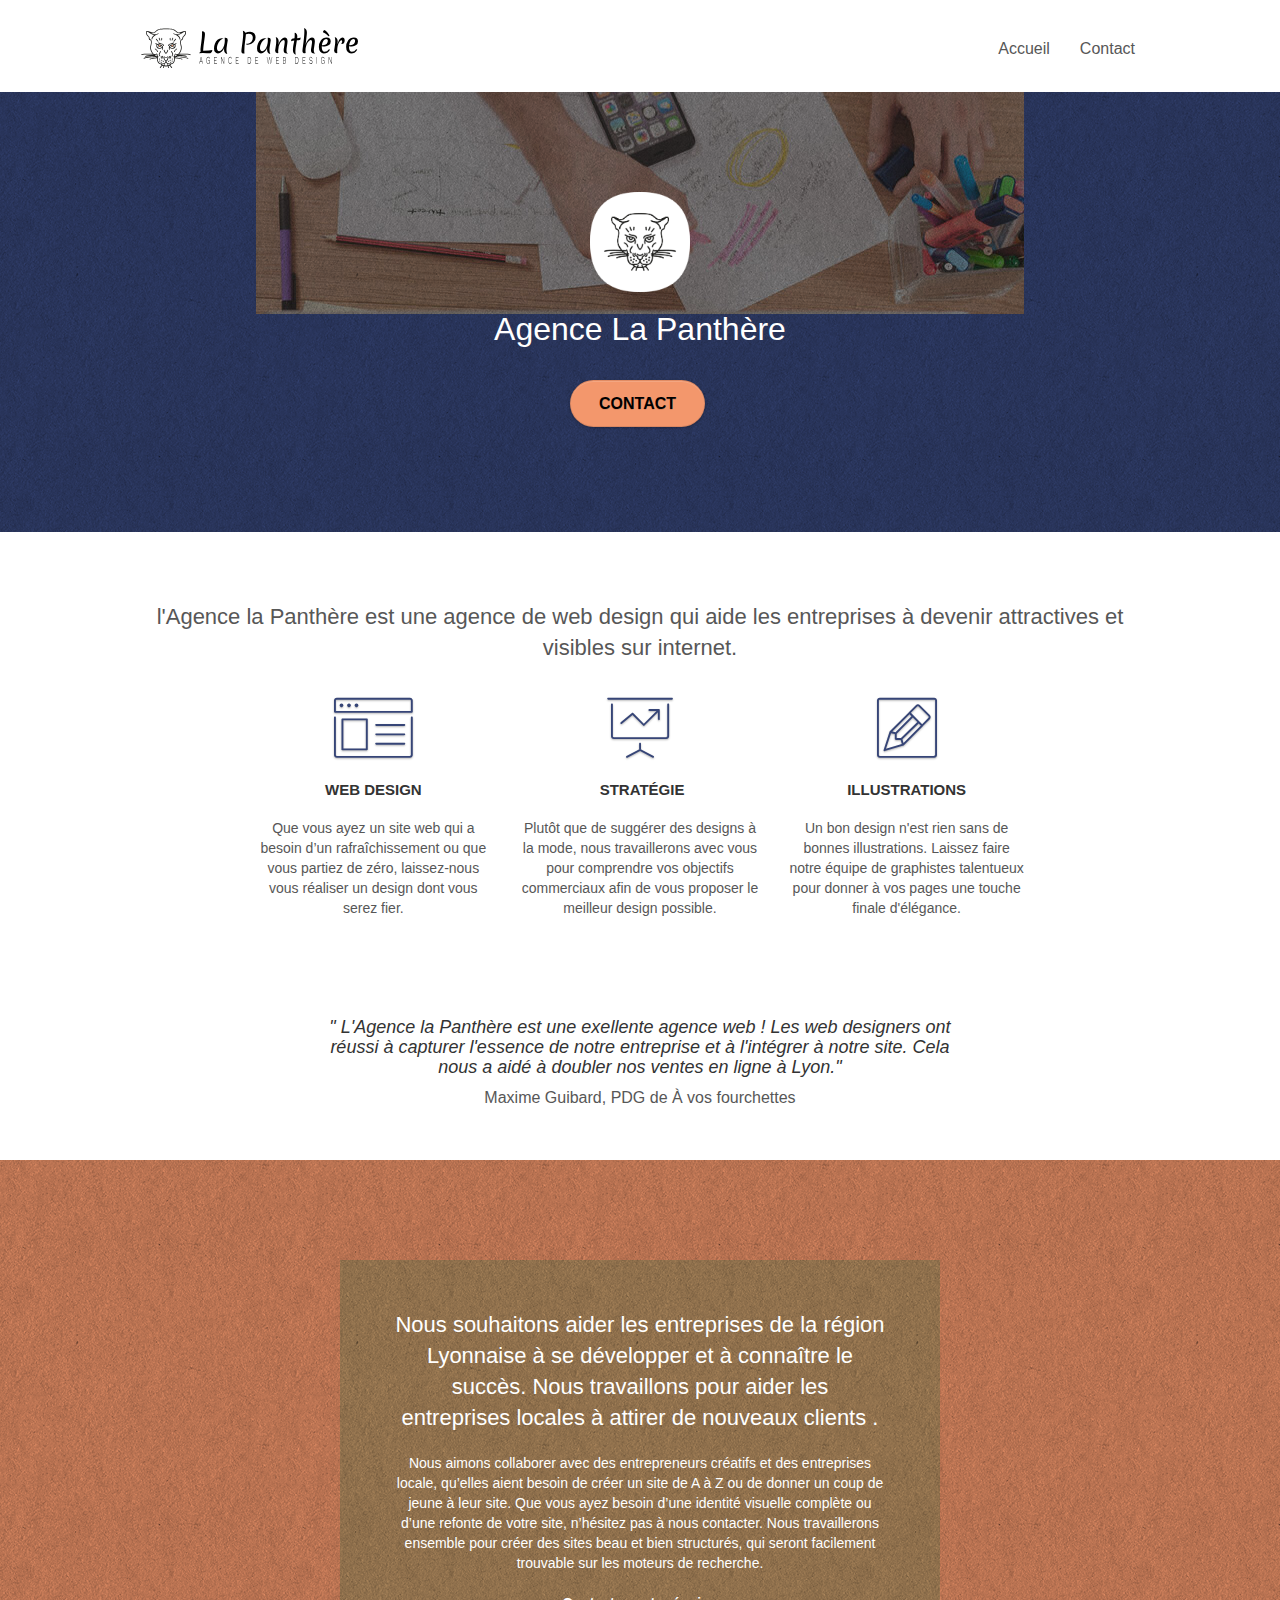
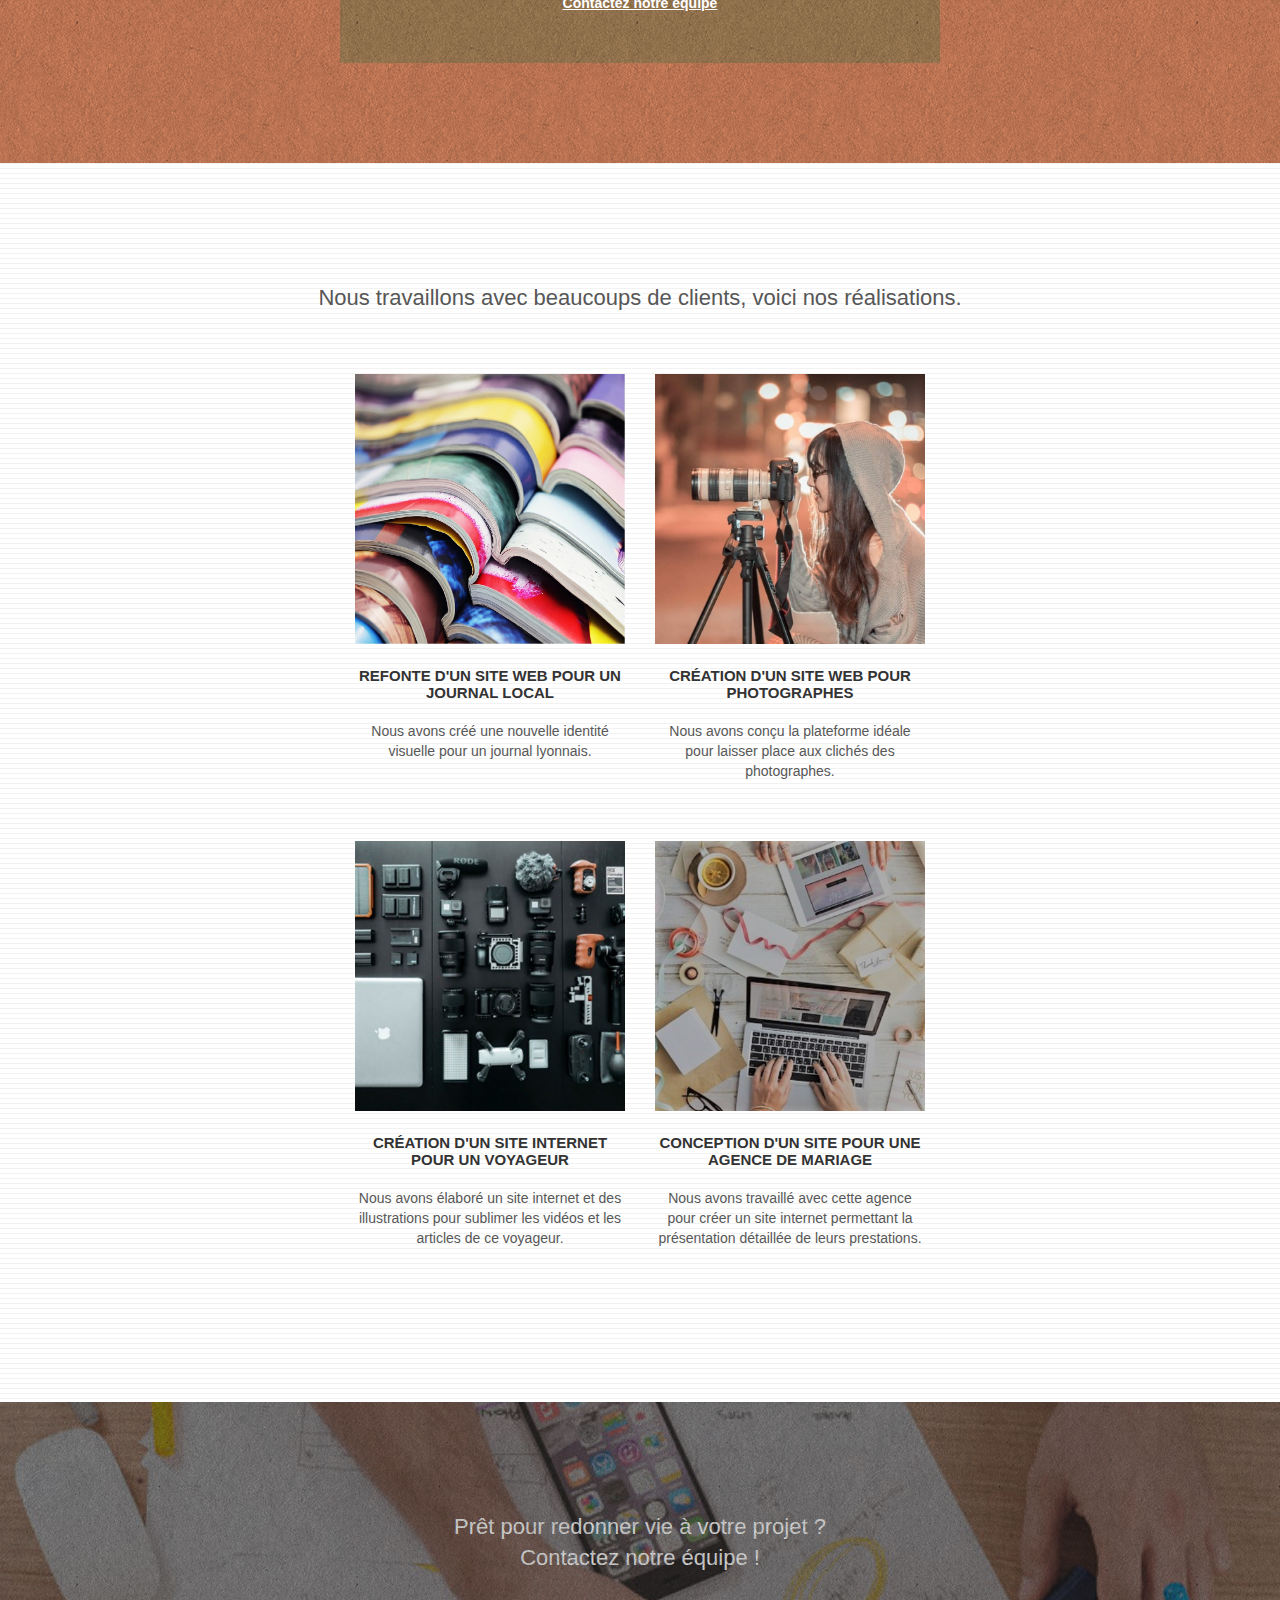
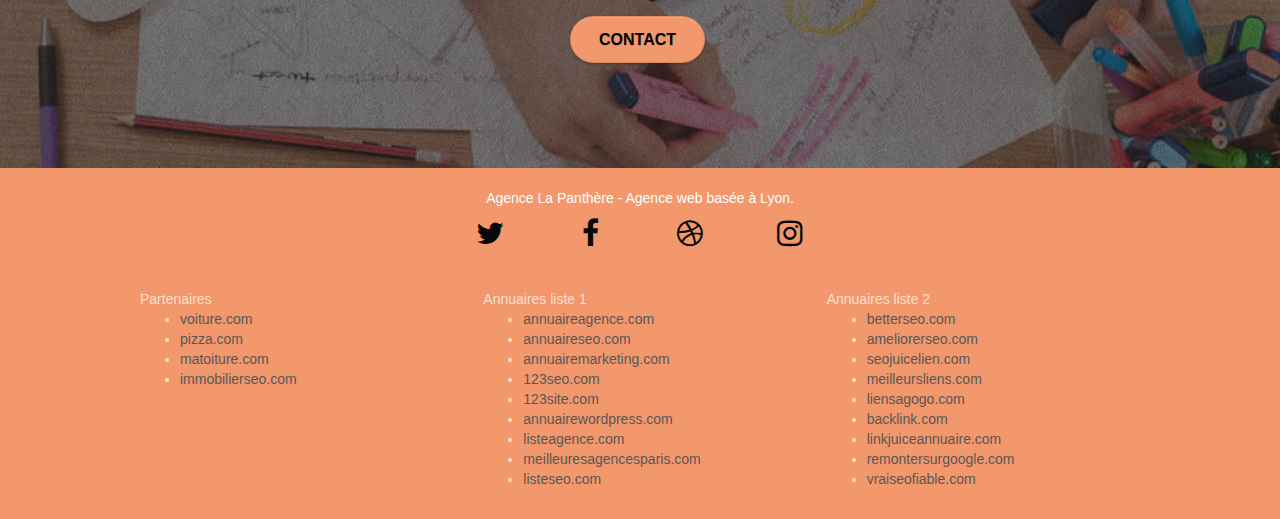
==== commit f42ef166: "correction: image" ====
--- a/index.html
+++ b/index.html
@@ -46,12 +46,10 @@
 
 		<nav class="navbar row">
 			<div class="navbar-header">
-				<div class="keywords" style="color:#cccccc;font-size:1px;">Agence web à Lyon, stratégie web, web design, illustrations, design de site web, site web, web, internet, site internet, site</div>
 				
 				<a class="navbar-brand" href="index.html"><img src="img/agence-la-panthere-monochromev2.svg" 
 					alt="Logo et nom de l'Agence de web design La Panthère" height="40" /></a>
 
-				<div class="keywords" style="color:#cccccc;font-size:1px;">Agence web à paris, stratégie web, web design, illustrations, design de site web, site web, web, internet, site internet, site</div>
 				<button id="nav-toggle" type="button" class="ui-navbar-toggle navbar-toggle" data-toggle="collapse" data-target=".navbar-1">
 					<span class="sr-only">Toggle navigation</span><span class="icon-bar"></span><span class="icon-bar"></span><span class="icon-bar"></span>
 				</button>
@@ -202,7 +200,7 @@
 		</div>
 		<div class="row tight-width-whitespace portfolio-row">
 			<div class="col-sm-6">
-				<a href="#" data-lightbox="img/3.bmp" data-gallery-id="gallery-1" data-caption="Création d'un site internet pour un voyageur" data-frame="snapshot-lb"><img src="img/3.bmp" class="img-responsive portfolio-thumb" 
+				<a href="#" data-lightbox="img/3.bmp" data-gallery-id="gallery-1" data-caption="Création d'un site internet pour un voyageur" data-frame="snapshot-lb"><img src="img/3.jpg" class="img-responsive portfolio-thumb" 
 					alt="création d'un site internet pour un voyageur avec du matériels audiovisuels"/></a>
 				<h3 class="mg-md text-center">
 					Création d'un site internet pour un voyageur
@@ -212,7 +210,7 @@
 				</p>
 			</div>
 			<div class="col-sm-6">
-				<a href="#" data-lightbox="img/4.bmp" data-gallery-id="gallery-1" data-caption="Conception d'un site pour une agence de mariage" data-frame="snapshot-lb"><img src="img/4.bmp" class="img-responsive portfolio-thumb" 
+				<a href="#" data-lightbox="img/4.bmp" data-gallery-id="gallery-1" data-caption="Conception d'un site pour une agence de mariage" data-frame="snapshot-lb"><img src="img/4.jpg" class="img-responsive portfolio-thumb" 
 					alt="conception d'un site pour une agence de mariage avec un bureau de travail vu de haut" /></a>
 				<h3 class="mg-md text-center">
 					Conception d'un site pour une agence de mariage
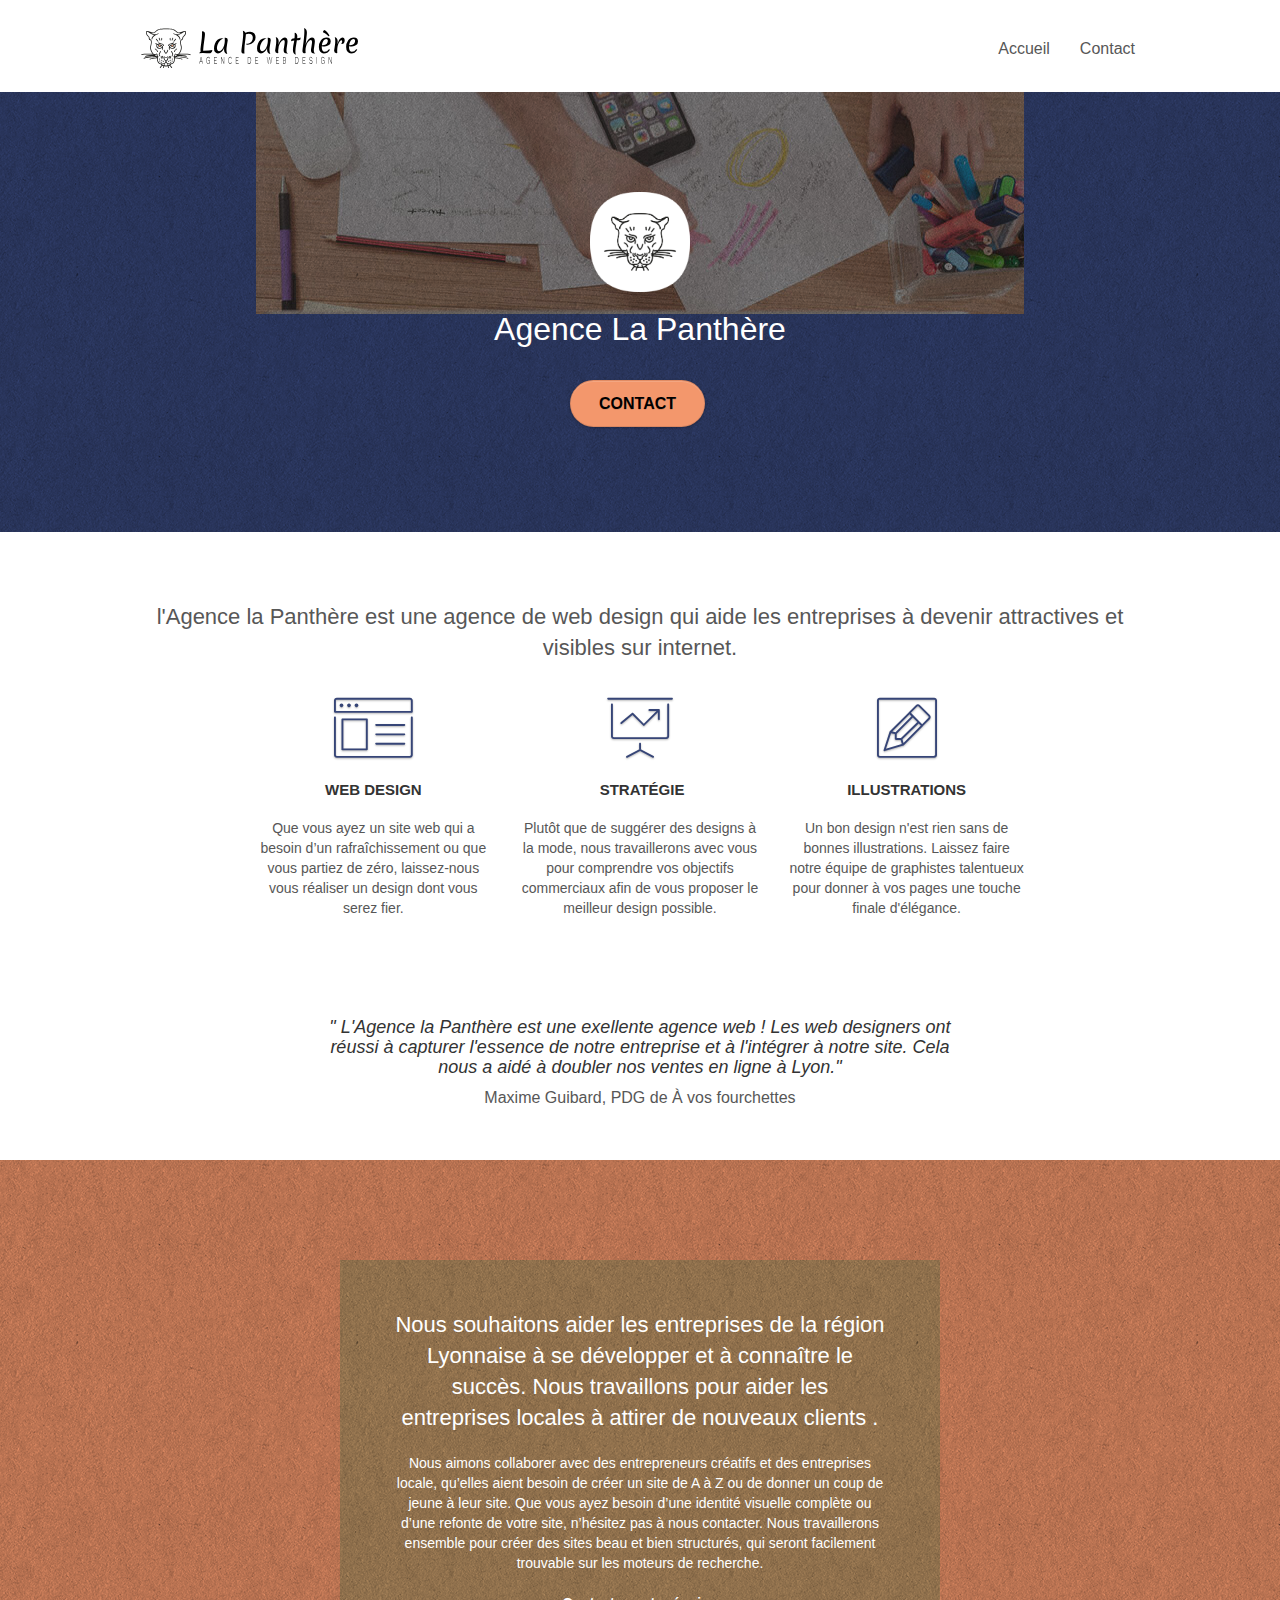
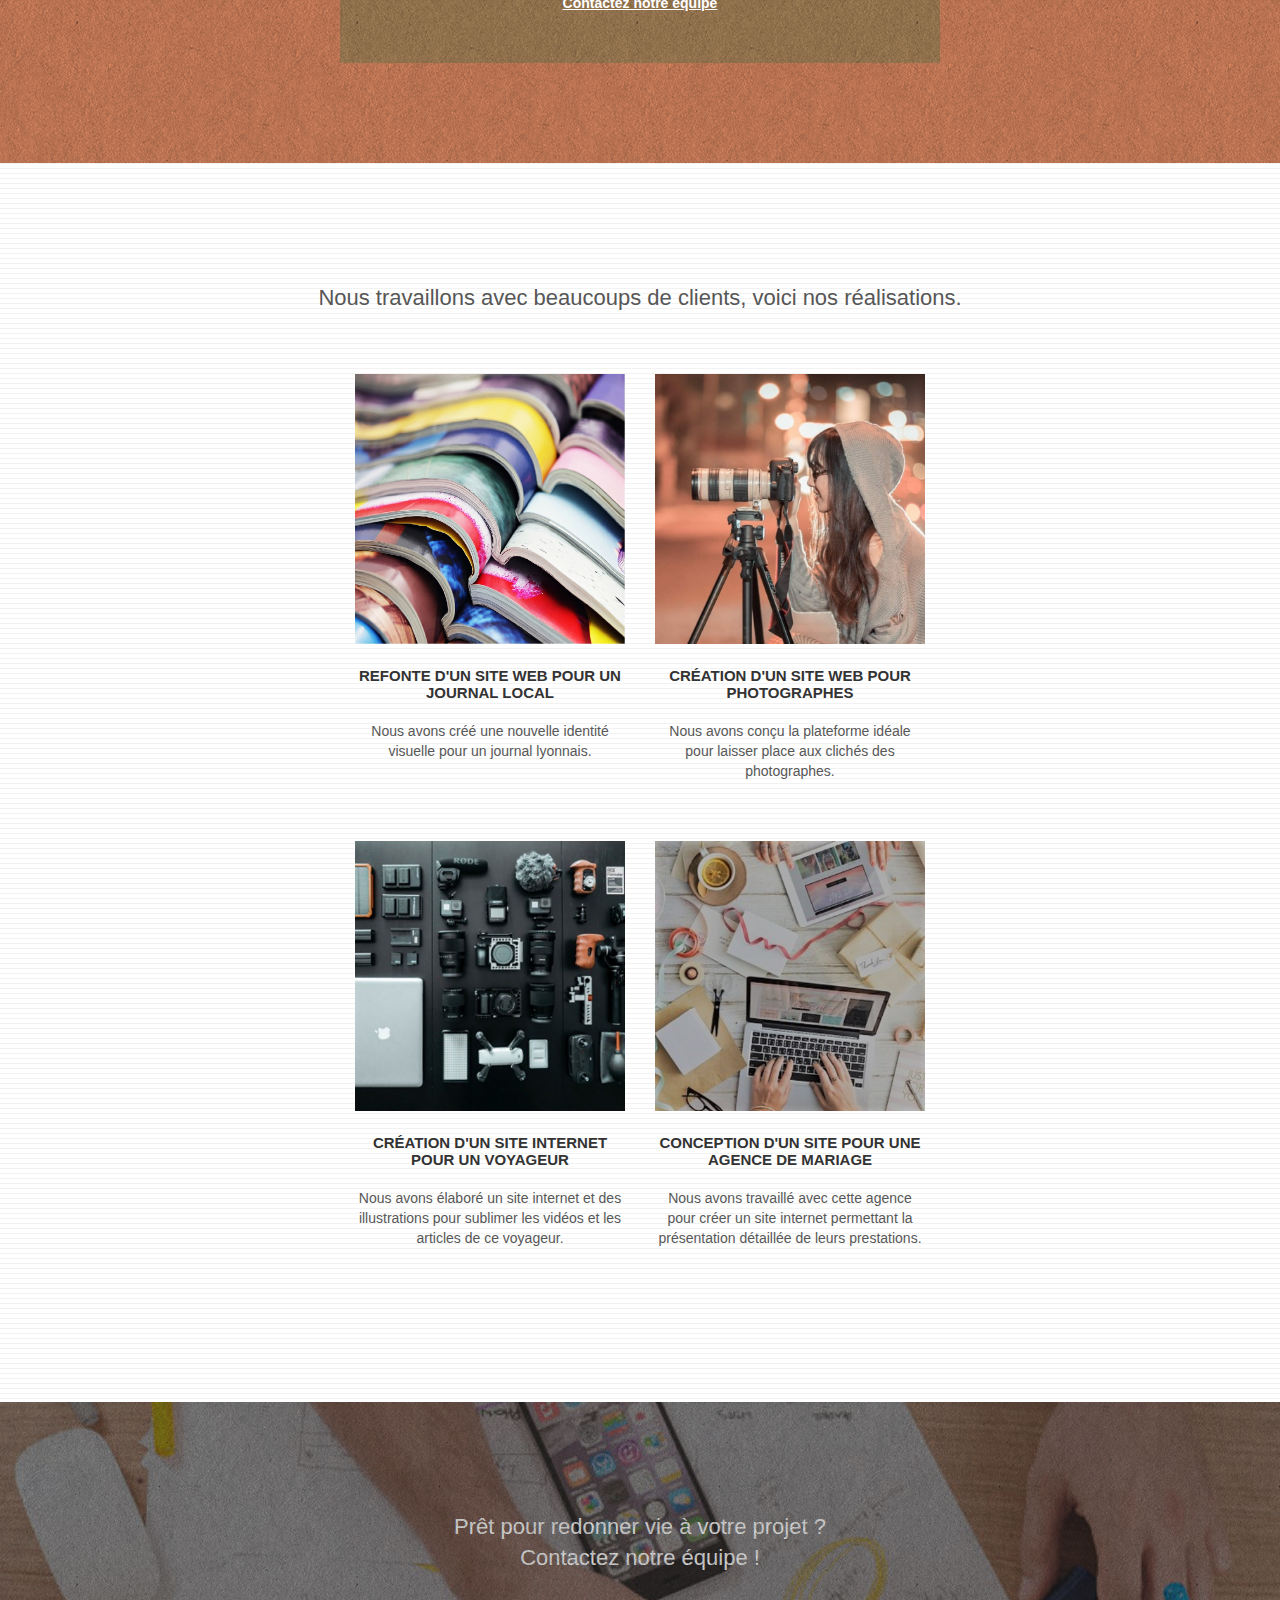
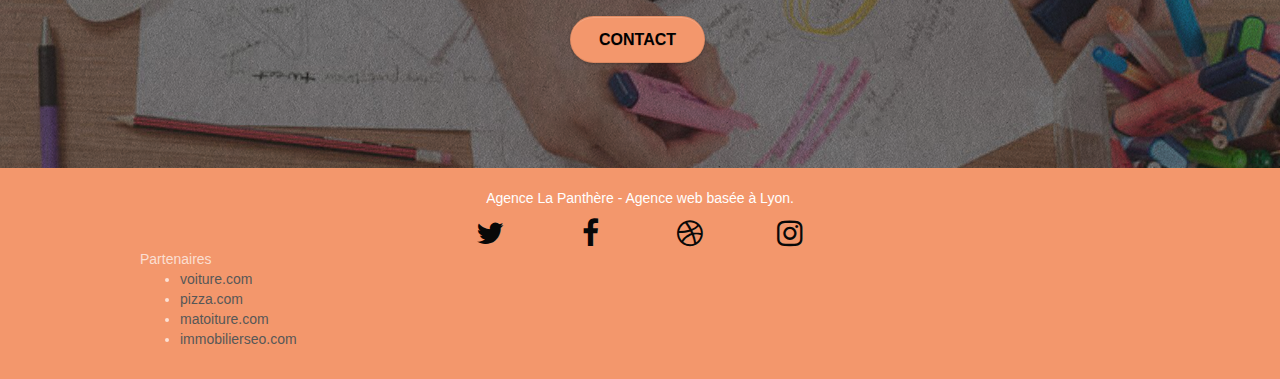
==== commit 577f534b: "nettoyage" ====
--- a/index.html
+++ b/index.html
@@ -250,7 +250,7 @@
 				<div class="row row-no-gutters social">
 					<div class="col-sm-3">
 						<div class="text-center">
-							<a class="social" href="index.html"><span class="fa fa-twitter icon-md"></span></a>
+							<a href="index.html" class="social" ><span class="fa fa-twitter icon-md"></span></a>
 						</div>
 					</div>
 					<div class="col-sm-3">
@@ -268,7 +268,6 @@
 							<a class="social" href="index.html"><span class="fa fa-instagram icon-md"></span></a>
 						</div>
 					</div>
-					<div class="keywords" style="color:#F3976C;">Agence web à paris, stratégie web, web design, illustrations, design de site web, site web, web, internet, site internet, site</div>
 				</div>
 				<div class="row">
 					<div class="col-sm-4">
@@ -280,7 +279,7 @@
 								<li><a href="immobilierseo.com">immobilierseo.com</a></li>
 							</ul>		
 					</div>
-					<div class="col-sm-4">
+					<!-- <div class="col-sm-4">
 						Annuaires liste 1
 						<ul>
 							<li><a href="annuaireagence.com">annuaireagence.com</a></li>
@@ -307,7 +306,7 @@
 							<li><a href="remontersurgoogle.com">remontersurgoogle.com</a></li>
 							<li><a href="vraiseofiable.com">vraiseofiable.com</a></li>
 						</ul>
-					</div>
+					</div> -->
 				</div>
 			</div>
 		</div>
--- a/style.css
+++ b/style.css
@@ -367,8 +367,8 @@
         position: absolute;
         top: 50%;
         right: 20px;
+        -webkit-transform: translateY(-50%);
         transform: translate(0, -50%);
-        -webkit-transform: translateY(-50%);
     }
     .nav > li .dropdown-menu a,
     .nav > li .dropdown-menu a:hover {
@@ -550,8 +550,8 @@
     z-index: 1;
     position: absolute;
     top: 50%;
+    -webkit-transform: translateY(-50%);
     transform: translateY(-50%);
-    -webkit-transform: translateY(-50%);
 }
 
 a[data-lightbox]:hover img {
@@ -922,9 +922,9 @@
     }
     .site-navigation {
         position: inherit;
-        transform: none;
         -webkit-transform: none;
         -ms-transform: none;
+        transform: none;
     }
     .nav > li {
         margin-top: 0;
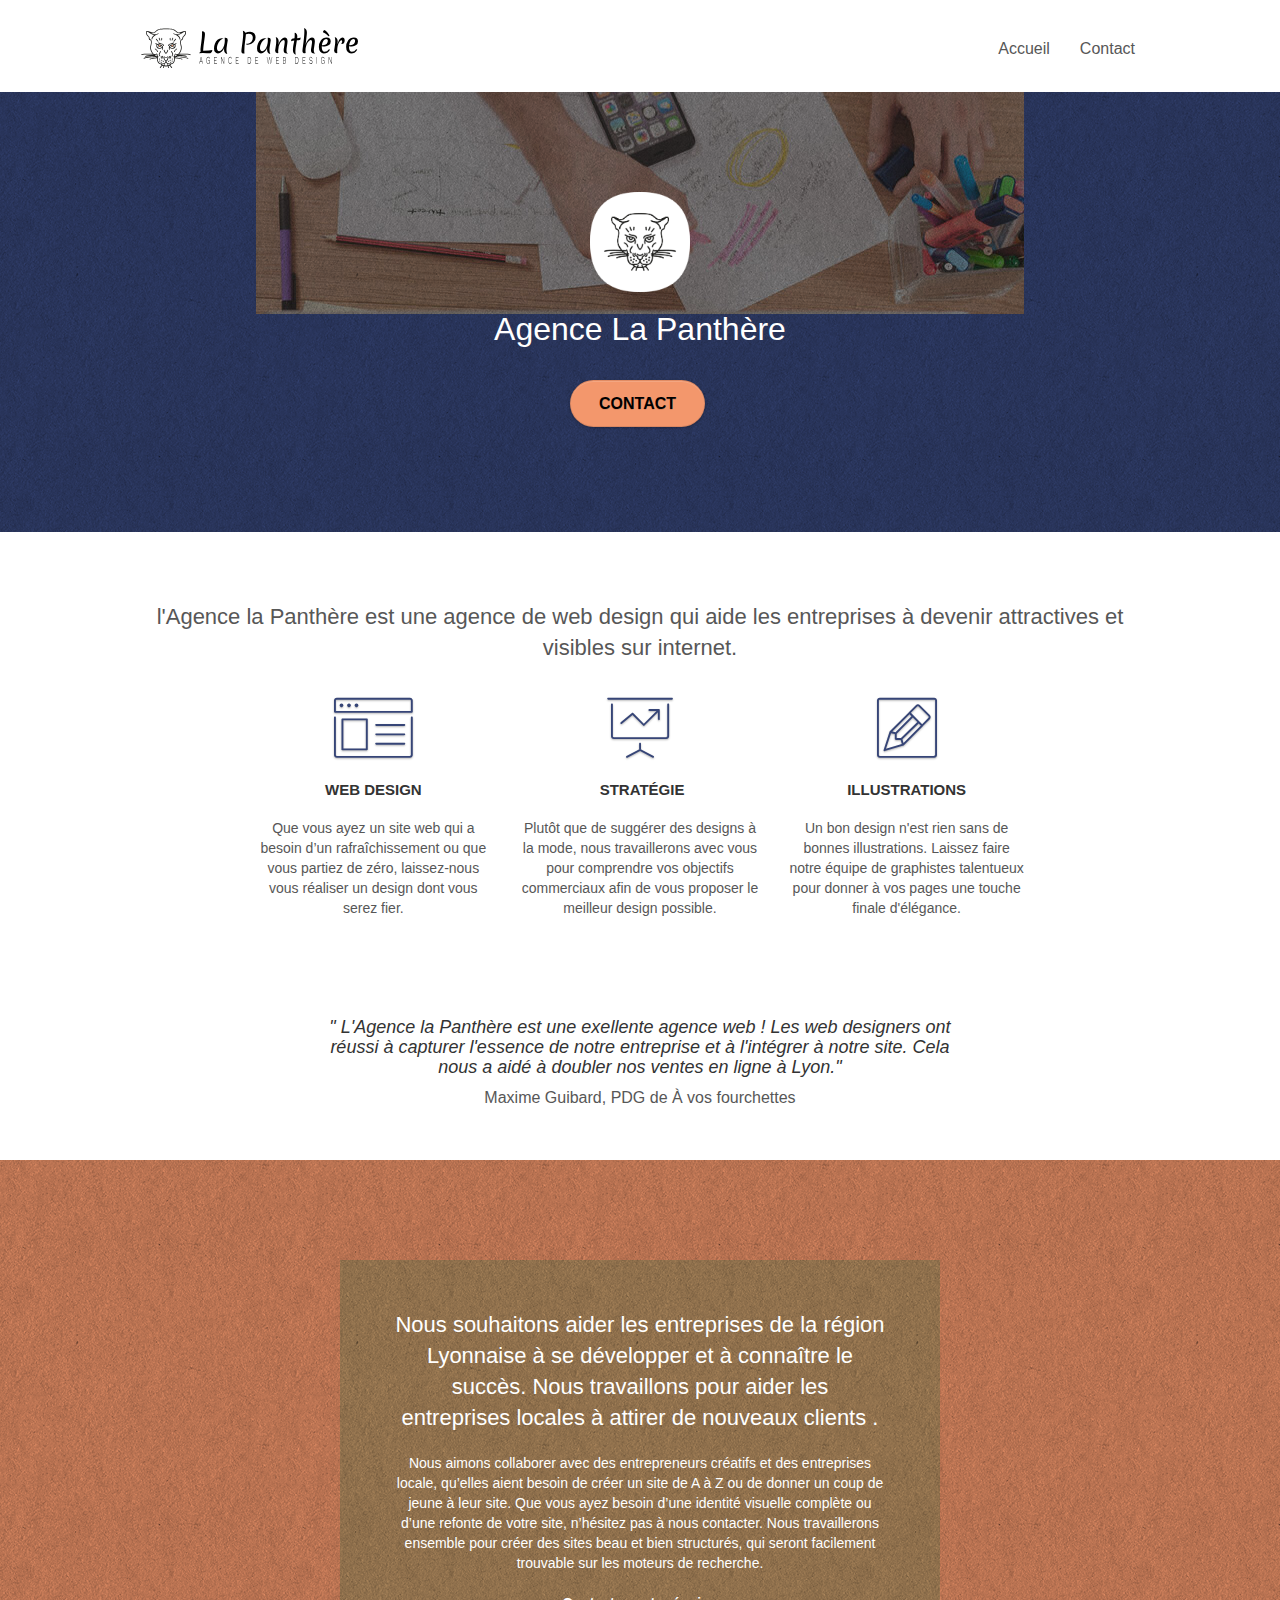
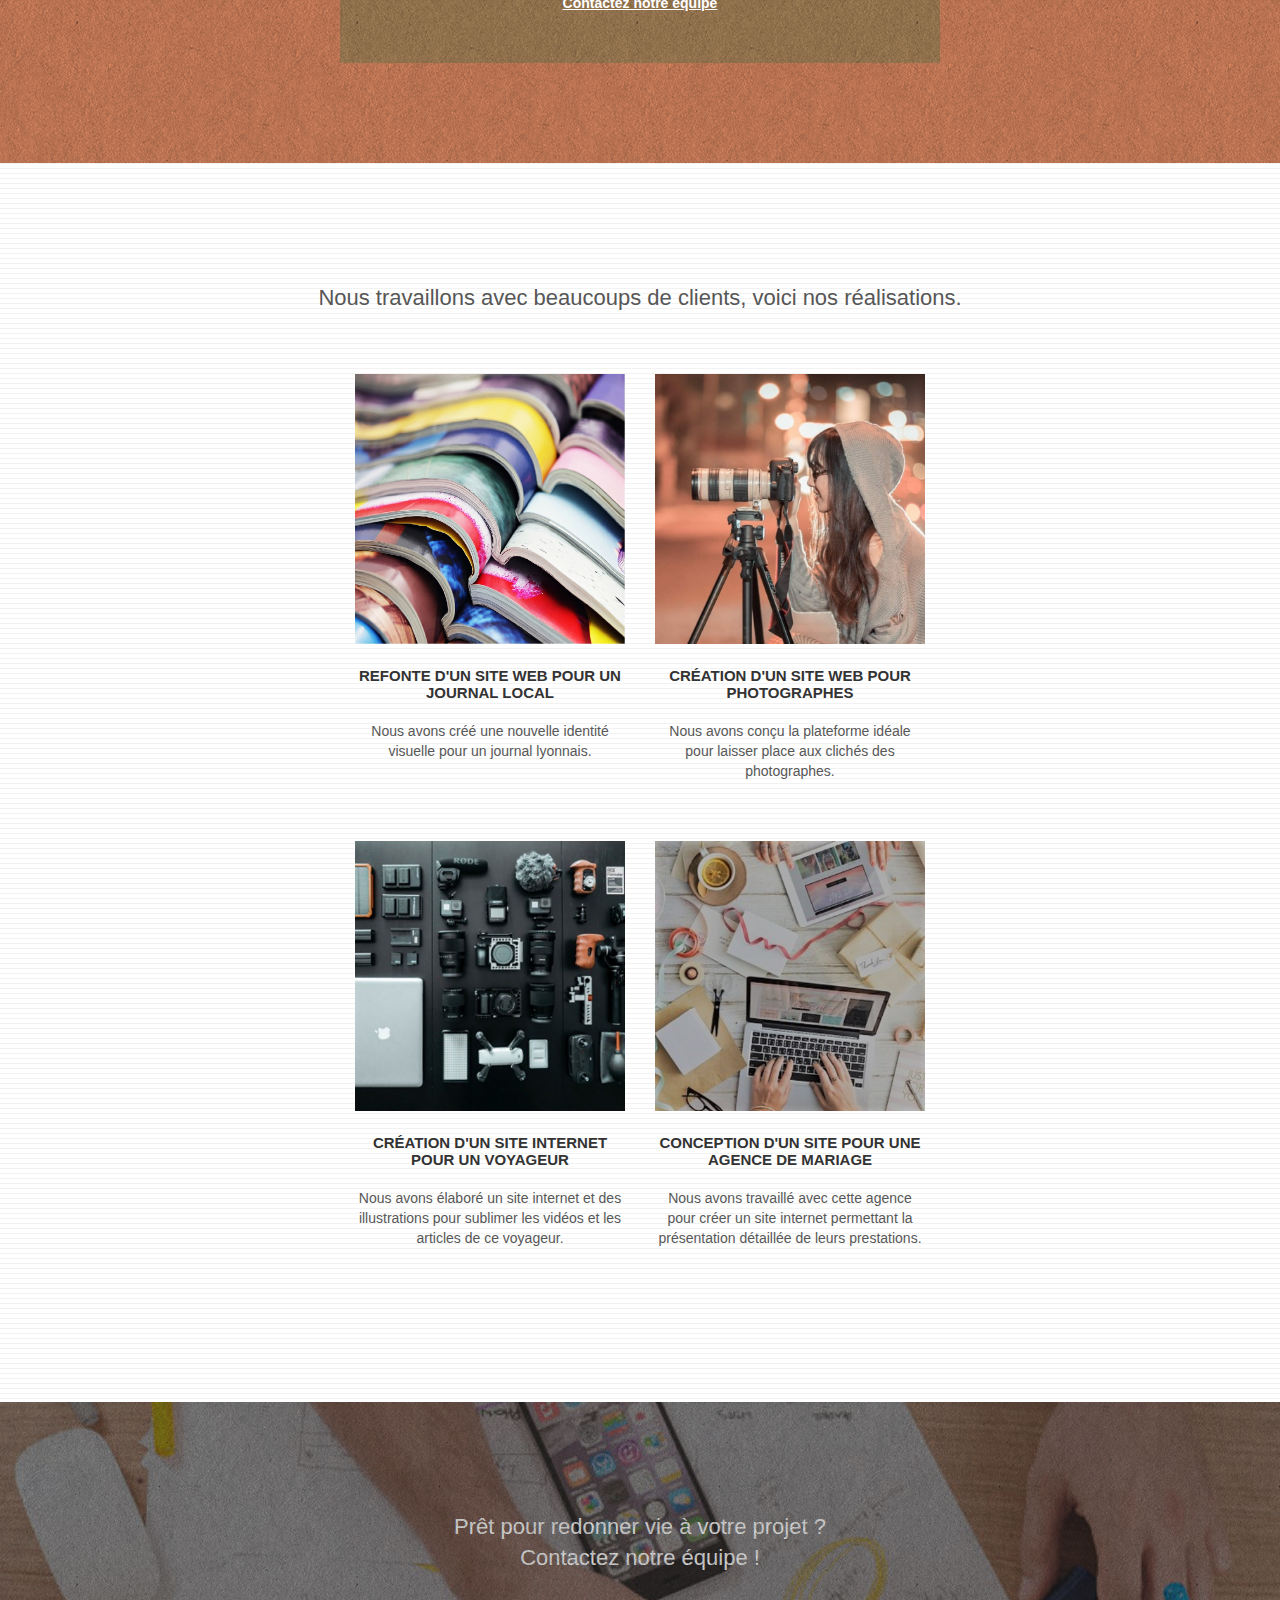
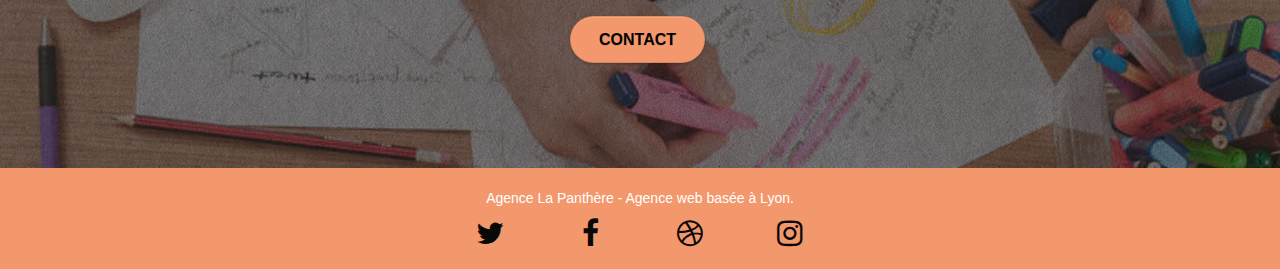
==== commit 114bf4e5: "Modifications : accessibilité images" ====
--- a/index.html
+++ b/index.html
@@ -250,27 +250,27 @@
 				<div class="row row-no-gutters social">
 					<div class="col-sm-3">
 						<div class="text-center">
-							<a href="index.html" class="social" ><span class="fa fa-twitter icon-md"></span></a>
+							<a href="index.html" title="twitter" arial-label="logo twitter" class="social" ><span class="fa fa-twitter icon-md"></span></a>
 						</div>
 					</div>
 					<div class="col-sm-3">
 						<div class="text-center">
-							<a class="social" href="index.html"><span class="fa fa-facebook icon-md"></span></a>
+							<a class="social" title="facebook" arial-label="logo facebook" href="index.html"><span class="fa fa-facebook icon-md"></span></a>
 						</div>
 					</div>
 					<div class="col-sm-3">
 						<div class="text-center">
-							<a class="social" href="index.html"><span class="fa fa-dribbble icon-md"></span></a>
+							<a class="social" title="dribble" arial-label="logo dribble" href="index.html"><span class="fa fa-dribbble icon-md"></span></a>
 						</div>
 					</div>
 					<div class="col-sm-3">
 						<div class="text-center">
-							<a class="social" href="index.html"><span class="fa fa-instagram icon-md"></span></a>
+							<a class="social" title="instagram" arial-label="logo instagram" href="index.html"><span class="fa fa-instagram icon-md"></span></a>
 						</div>
 					</div>
 				</div>
 				<div class="row">
-					<div class="col-sm-4">
+					<!-- <div class="col-sm-4">
 						Partenaires
 							<ul>
 								<li><a href="voiture.com">voiture.com</a></li>
@@ -278,7 +278,7 @@
 								<li><a href="matoiture.com">matoiture.com</a></li>
 								<li><a href="immobilierseo.com">immobilierseo.com</a></li>
 							</ul>		
-					</div>
+					</div> -->
 					<!-- <div class="col-sm-4">
 						Annuaires liste 1
 						<ul>
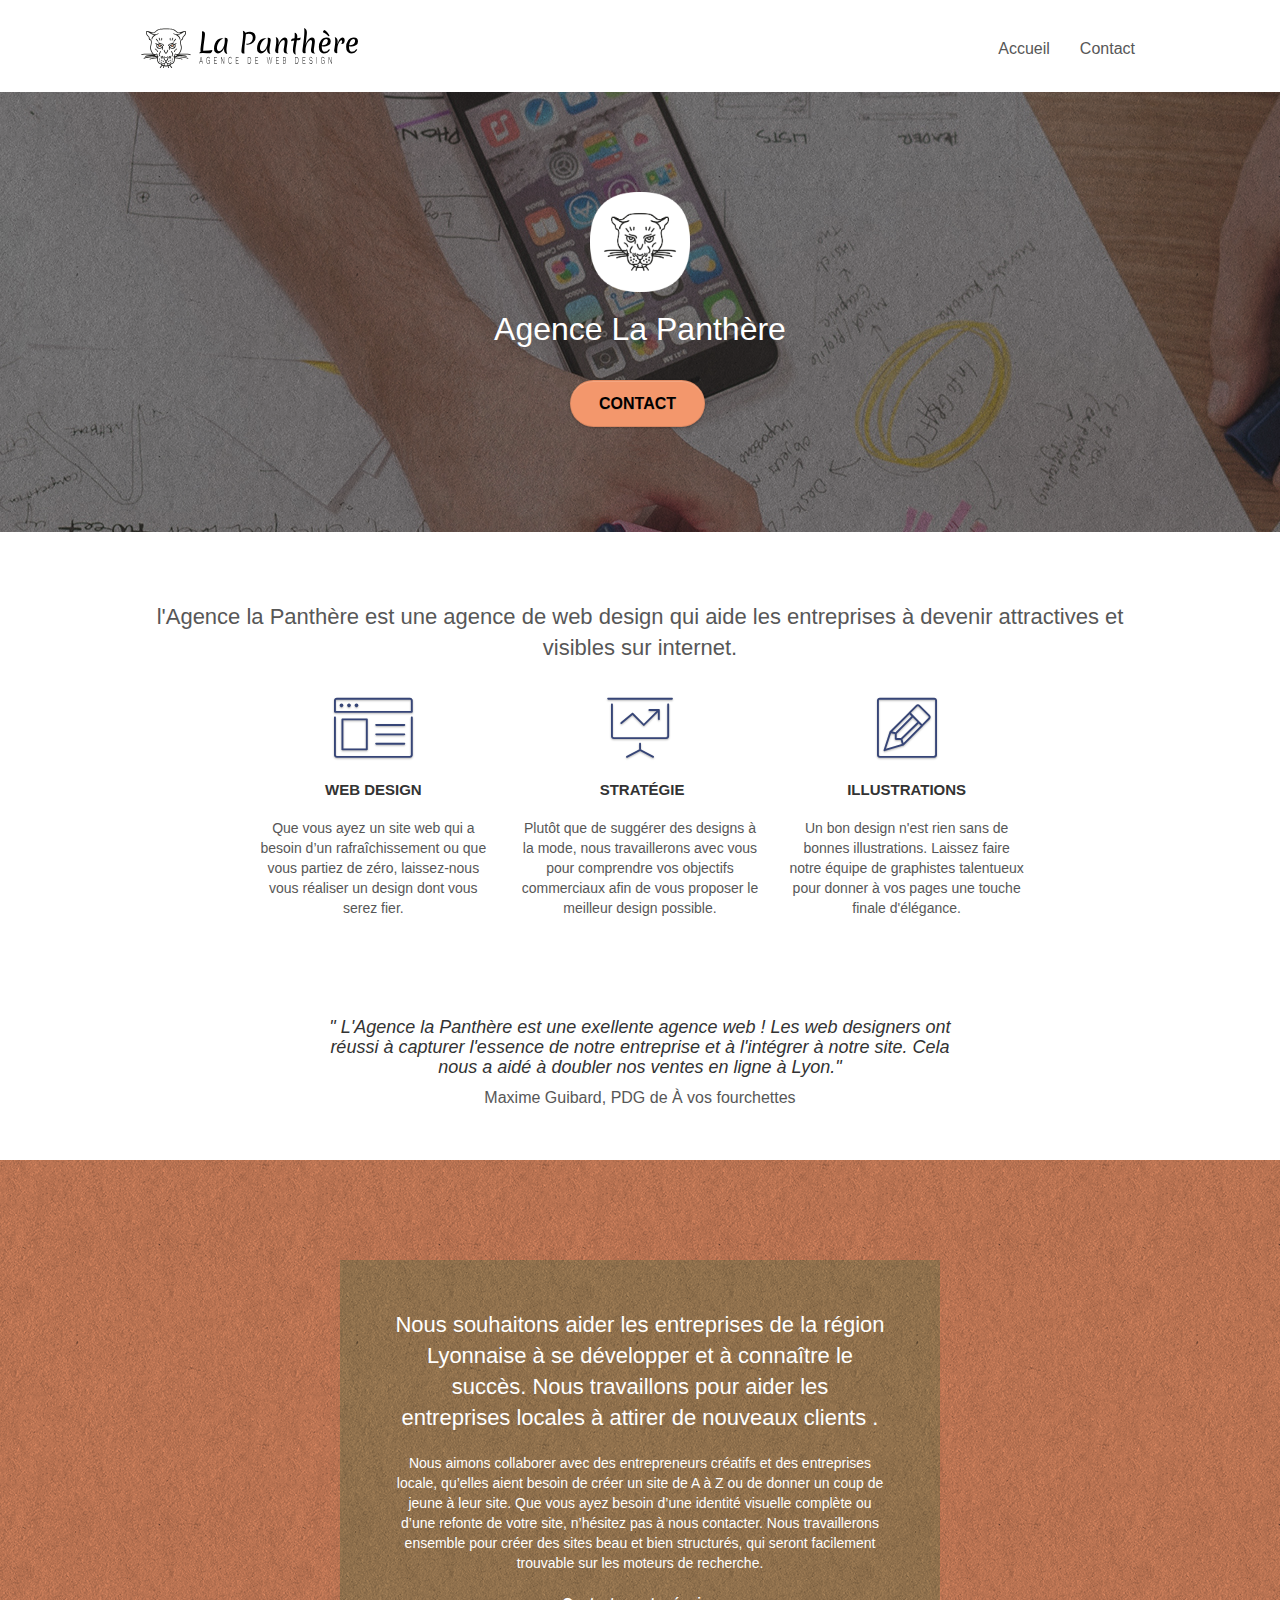
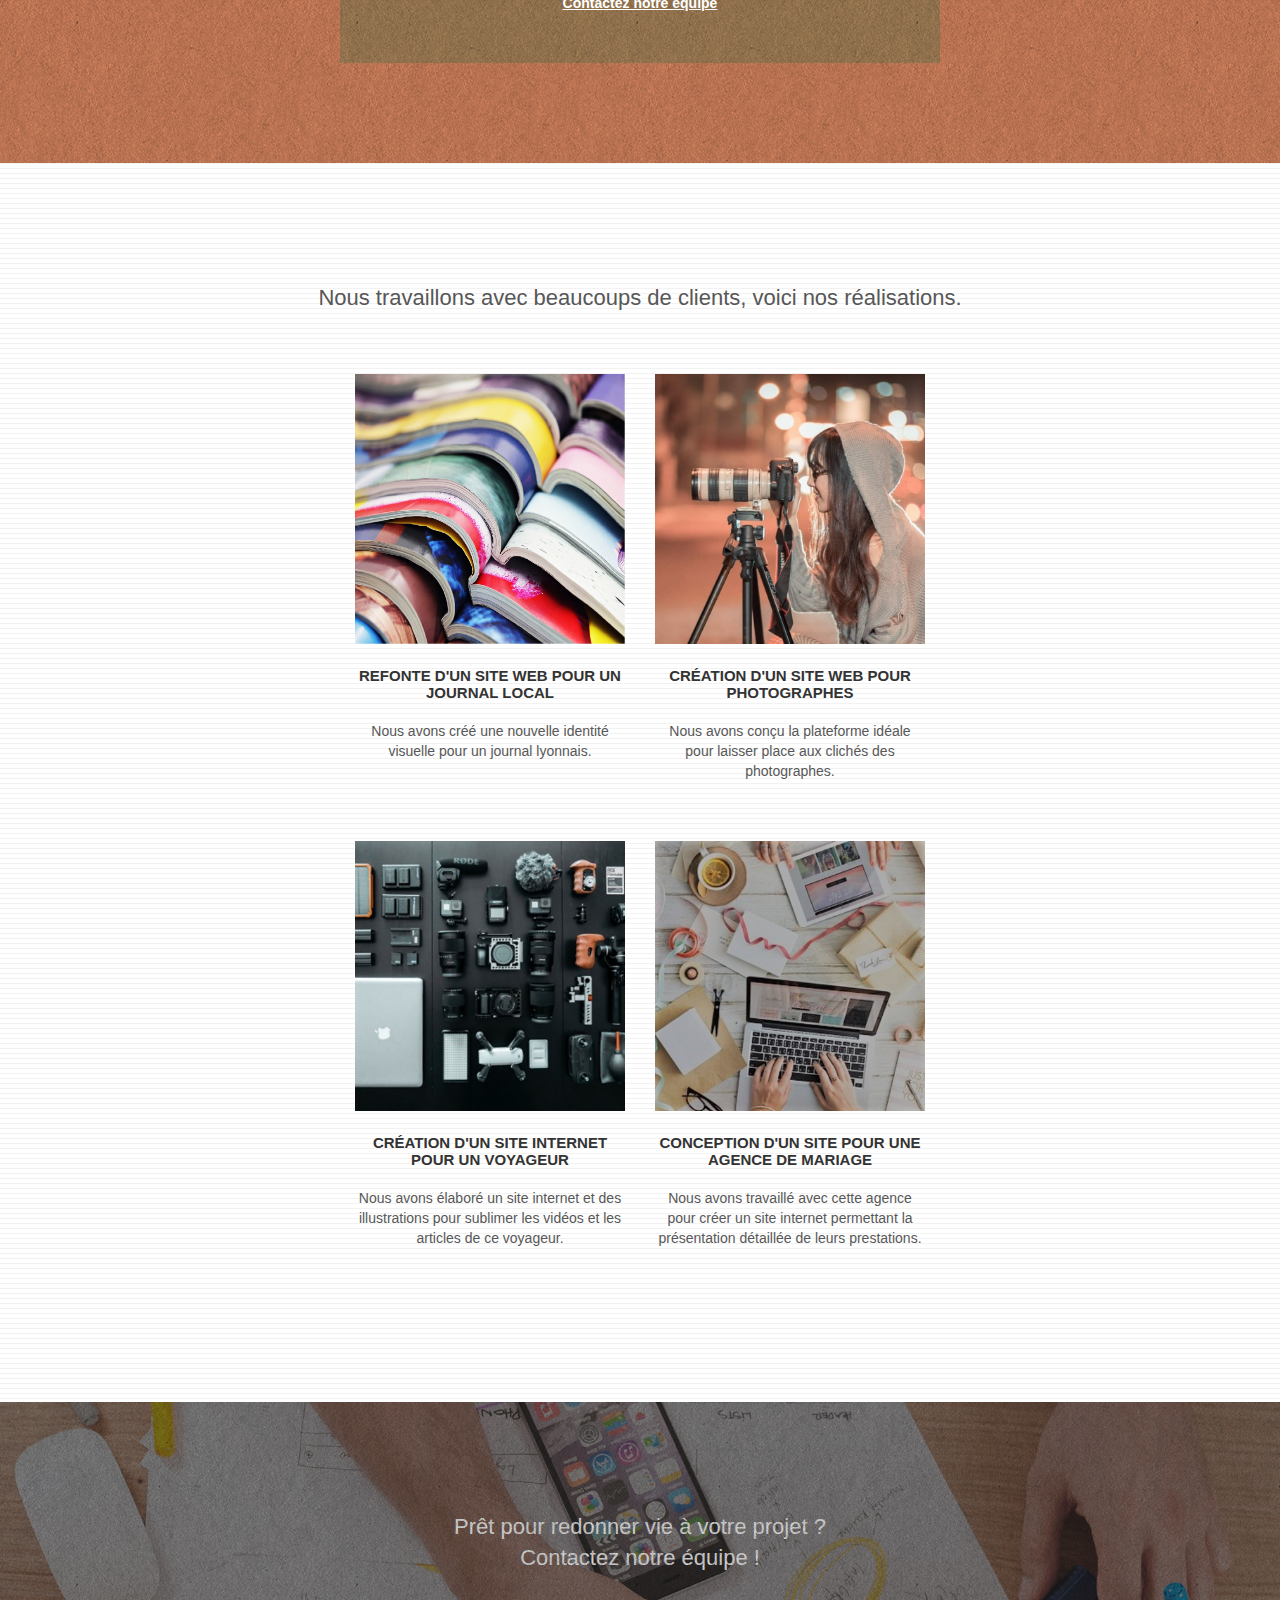
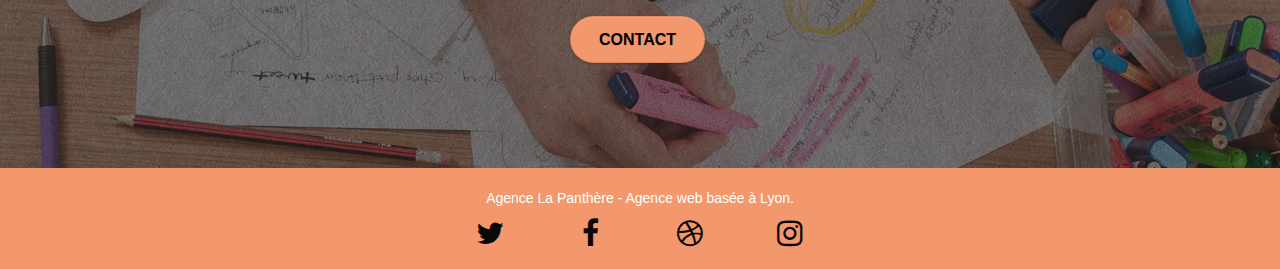
==== commit 86936c52: "Corrections : image" ====
--- a/index.html
+++ b/index.html
@@ -200,7 +200,7 @@
 		</div>
 		<div class="row tight-width-whitespace portfolio-row">
 			<div class="col-sm-6">
-				<a href="#" data-lightbox="img/3.bmp" data-gallery-id="gallery-1" data-caption="Création d'un site internet pour un voyageur" data-frame="snapshot-lb"><img src="img/3.jpg" class="img-responsive portfolio-thumb" 
+				<a href="#" data-lightbox="img/3.avif" data-gallery-id="gallery-1" data-caption="Création d'un site internet pour un voyageur" data-frame="snapshot-lb"><img src="img/3.jpg" class="img-responsive portfolio-thumb" 
 					alt="création d'un site internet pour un voyageur avec du matériels audiovisuels"/></a>
 				<h3 class="mg-md text-center">
 					Création d'un site internet pour un voyageur
@@ -210,7 +210,7 @@
 				</p>
 			</div>
 			<div class="col-sm-6">
-				<a href="#" data-lightbox="img/4.bmp" data-gallery-id="gallery-1" data-caption="Conception d'un site pour une agence de mariage" data-frame="snapshot-lb"><img src="img/4.jpg" class="img-responsive portfolio-thumb" 
+				<a href="#" data-lightbox="img/4.avif" data-gallery-id="gallery-1" data-caption="Conception d'un site pour une agence de mariage" data-frame="snapshot-lb"><img src="img/4.jpg" class="img-responsive portfolio-thumb" 
 					alt="conception d'un site pour une agence de mariage avec un bureau de travail vu de haut" /></a>
 				<h3 class="mg-md text-center">
 					Conception d'un site pour une agence de mariage
--- a/style.css
+++ b/style.css
@@ -825,7 +825,7 @@
 }
 
 .bg-presentation {
-    background-image: url("img/image-de-presentation.bmp");
+    background-image: url("img/image-de-presentation.avif");
 }
 
 @media (max-width: 1024px) {
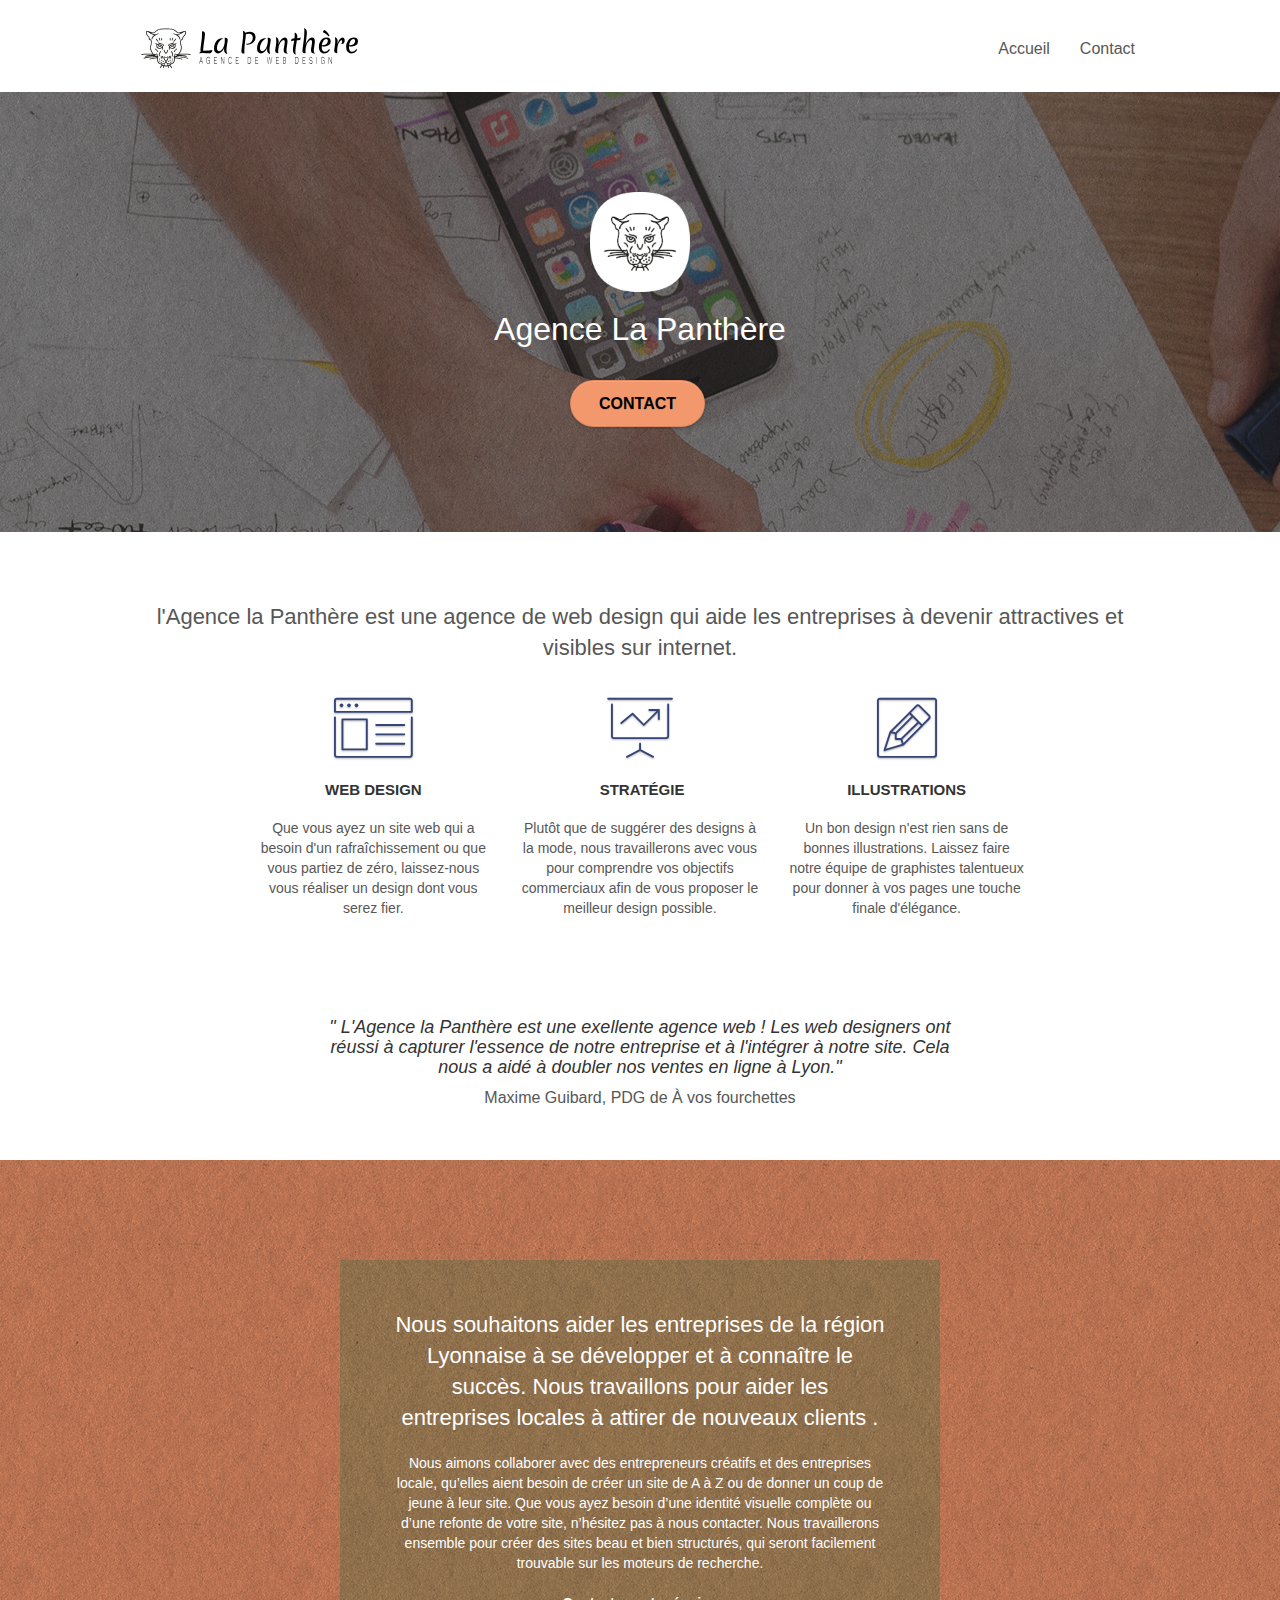
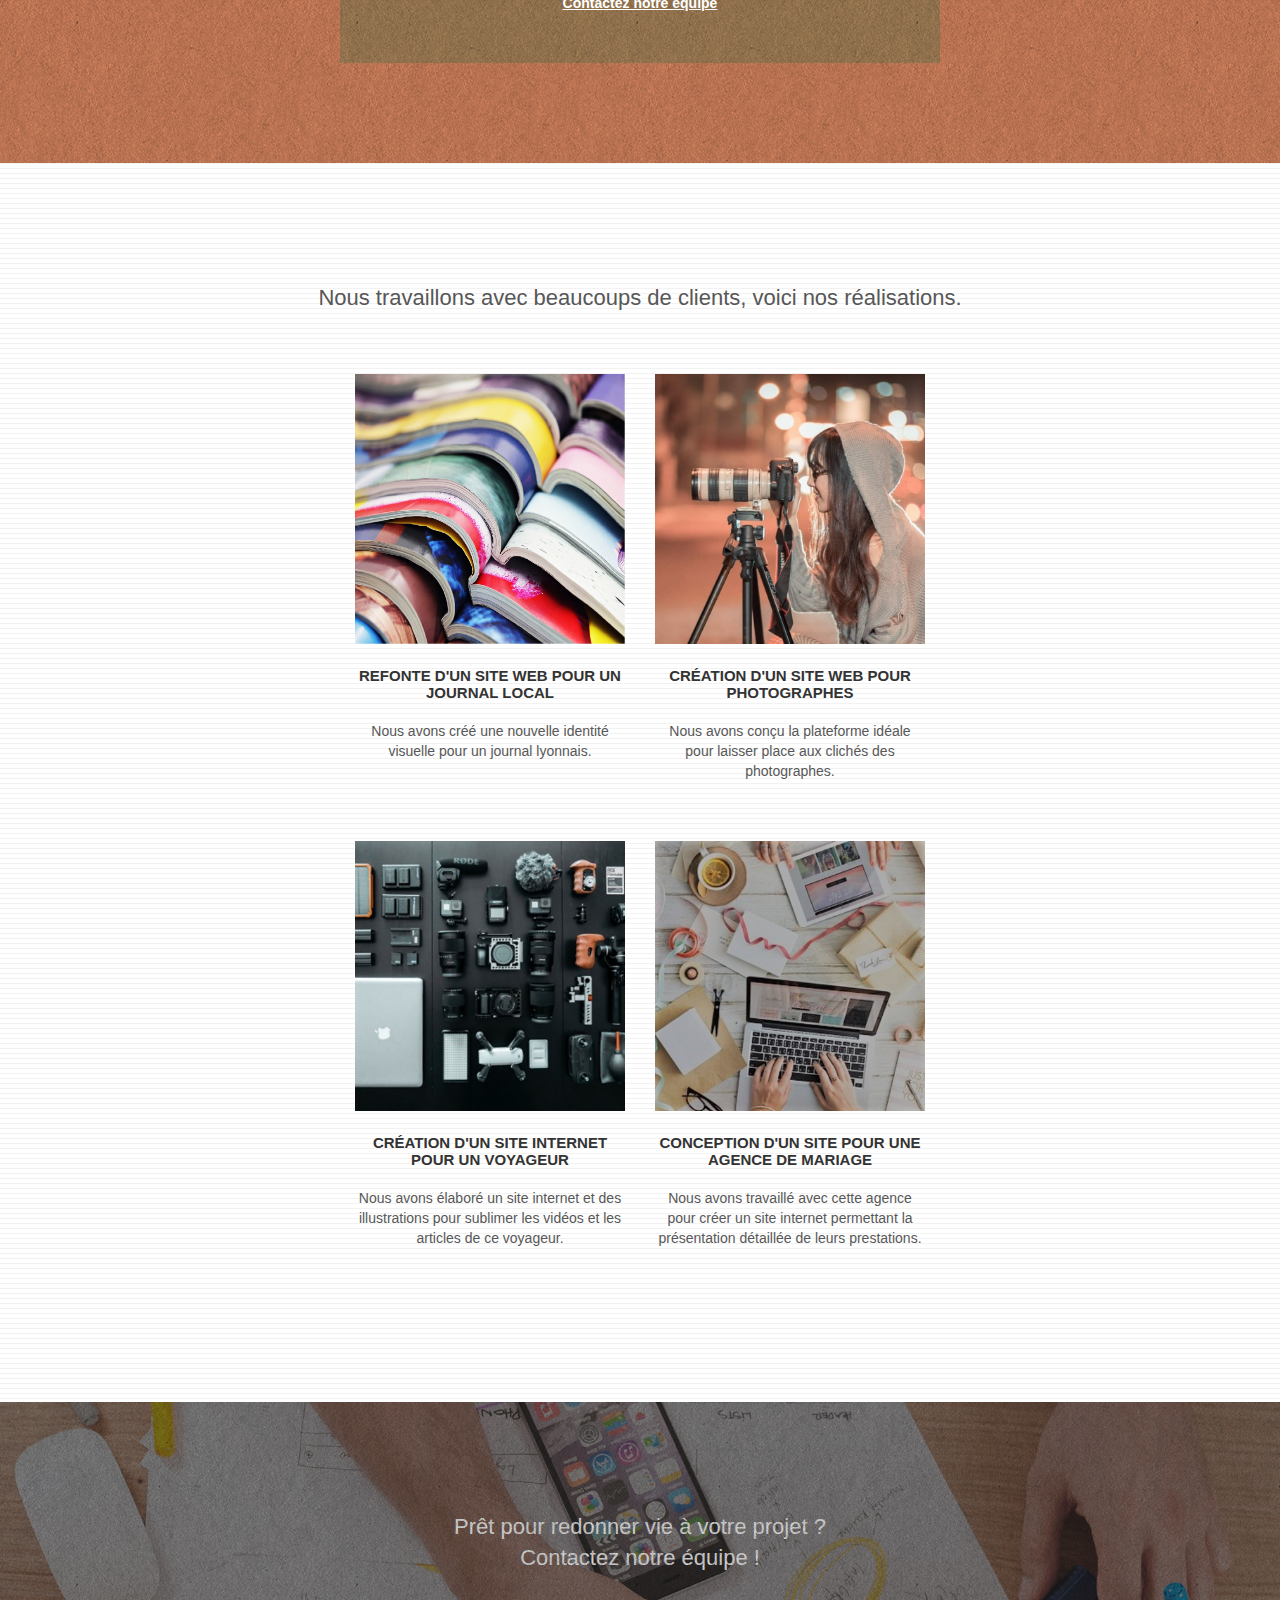
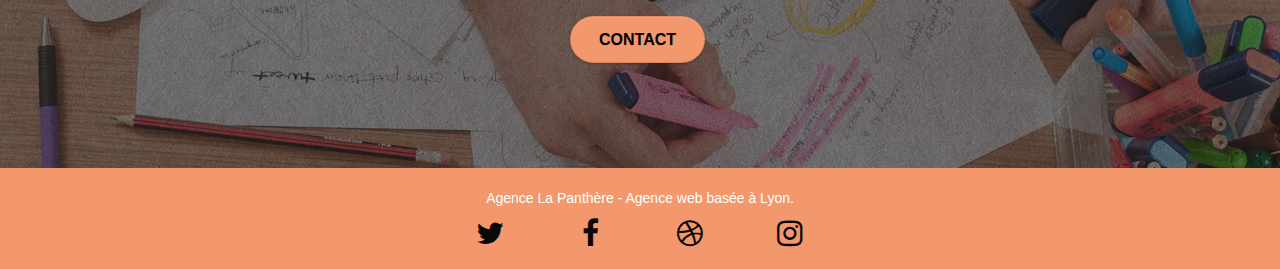
==== commit b22803a6: "modification : head canonical" ====
--- a/index.html
+++ b/index.html
@@ -5,18 +5,18 @@
     <meta name="description" content="Agence La Panthère pour réaliser vos projets et atteindre vos objectifs. Agence web basée à Lyon, contactez vite nos équipes d’experts doués et passionnés pour votre réussite.">
     <meta name="viewport" content="width=device-width, initial-scale=1.0, viewport-fit=cover">
     <link rel="shortcut icon" type="image/png" href="favicon.jpg">
+    <link rel="canonical" href="https://natalina933.github.io/P4-La-Panthere/">
     
 	<link rel="stylesheet" type="text/css" href="./css/bootstrap.css">
 	<link rel="stylesheet" type="text/css" href="style.css">
 	<link rel="stylesheet" type="text/css" href="./css/font-awesome.css">
 	<link rel="stylesheet" type="text/css" href="./css/et-line.css">
 	
-    
-	<script src="./js/jquery-2.1.0.js"></script>
-	<script src="./js/bootstrap.js"></script>
-	<script src="./js/blocs.js"></script>
+	<script src="./js/jquery-2.1.0.js" defer></script>
+	<script src="./js/bootstrap.js" defer></script>
+	<script src="./js/blocs.js" defer></script>
 	<script src="./js/jquery.touchSwipe.js" defer></script>
-	<script src="./js/gmaps.js"></script>
+	<script src="./js/gmaps.js" defer></script>
 
     <title>La Panthère Agence de web design Lyonnaise</title>
 
@@ -108,7 +108,7 @@
 					Web design
 				</h3>
 				<p class="text-center ">
-					Que vous ayez un site web qui a besoin d&rsquo;un rafraîchissement ou que vous partiez de zéro, laissez-nous vous réaliser un design dont vous serez fier.
+					Que vous ayez un site web qui a besoin d'un rafraîchissement ou que vous partiez de zéro, laissez-nous vous réaliser un design dont vous serez fier.
 				</p>
 			</div>
 			<div class="col-sm-4">
